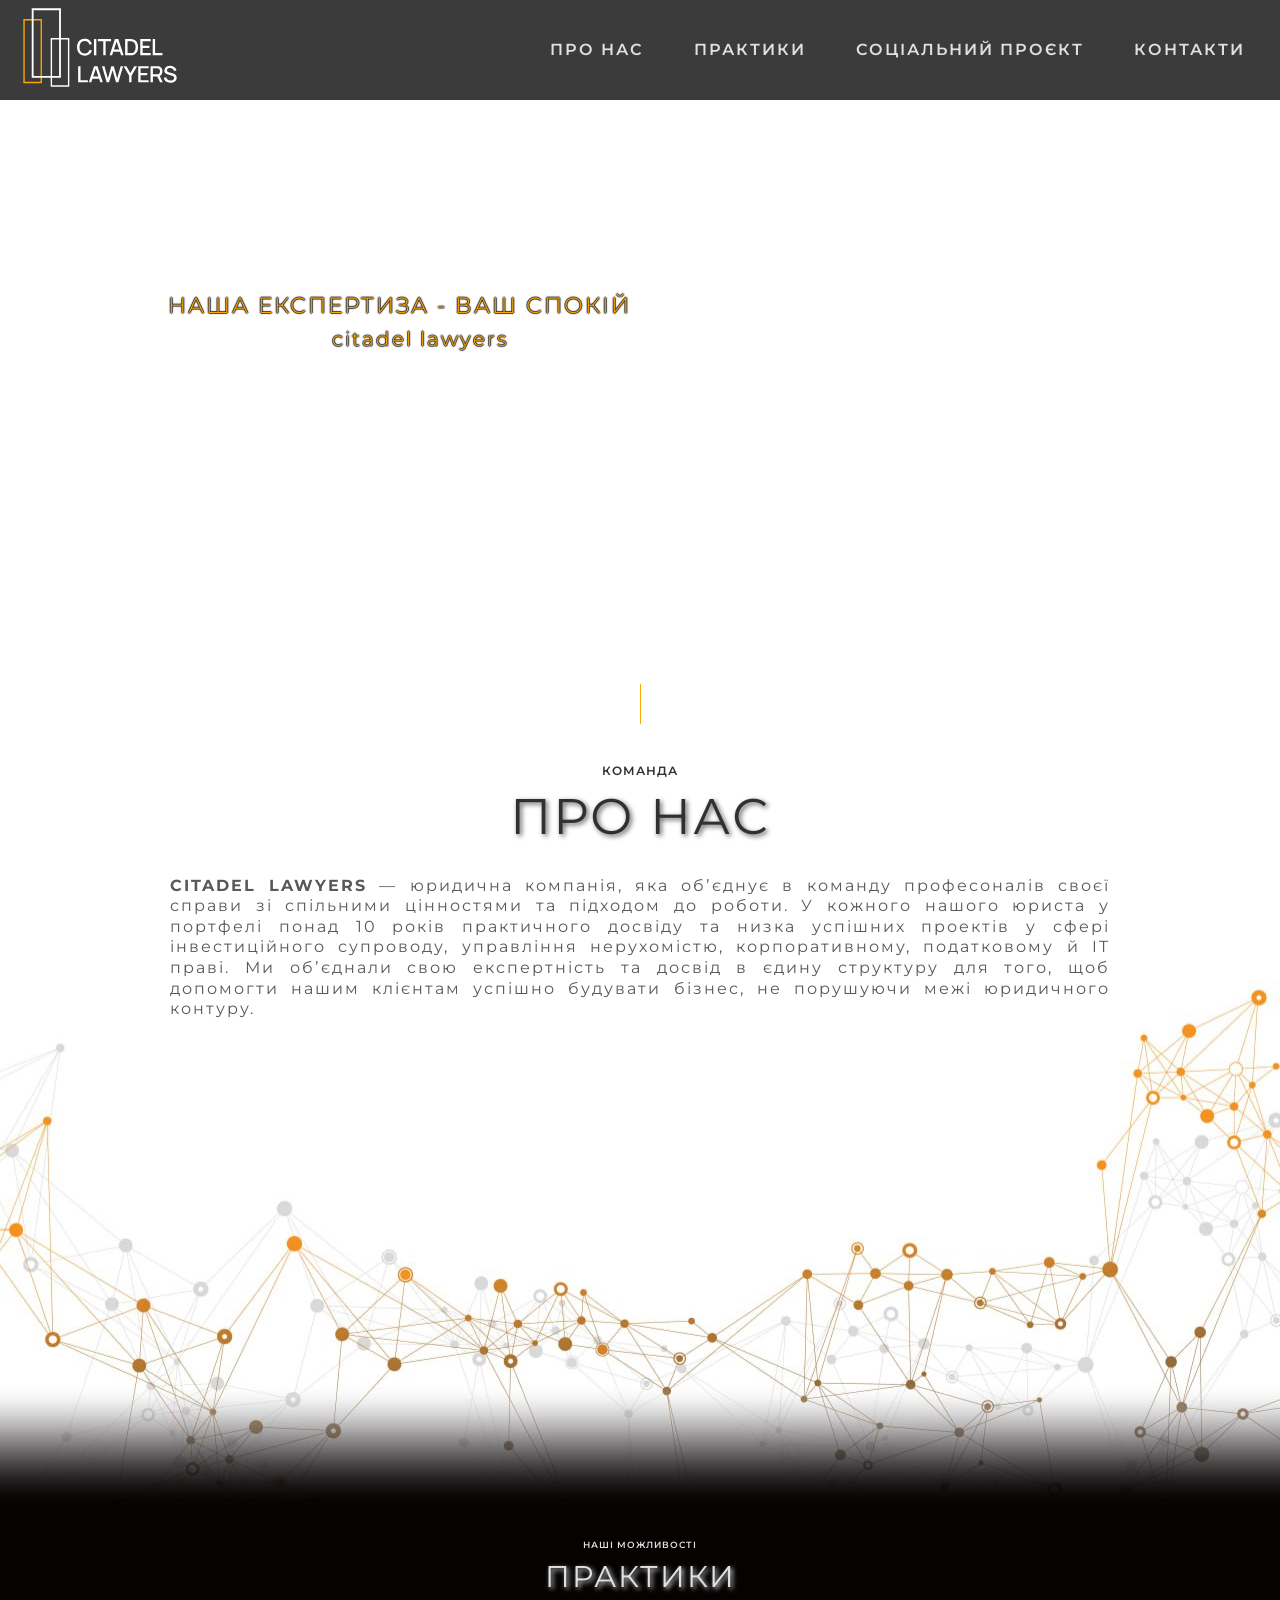
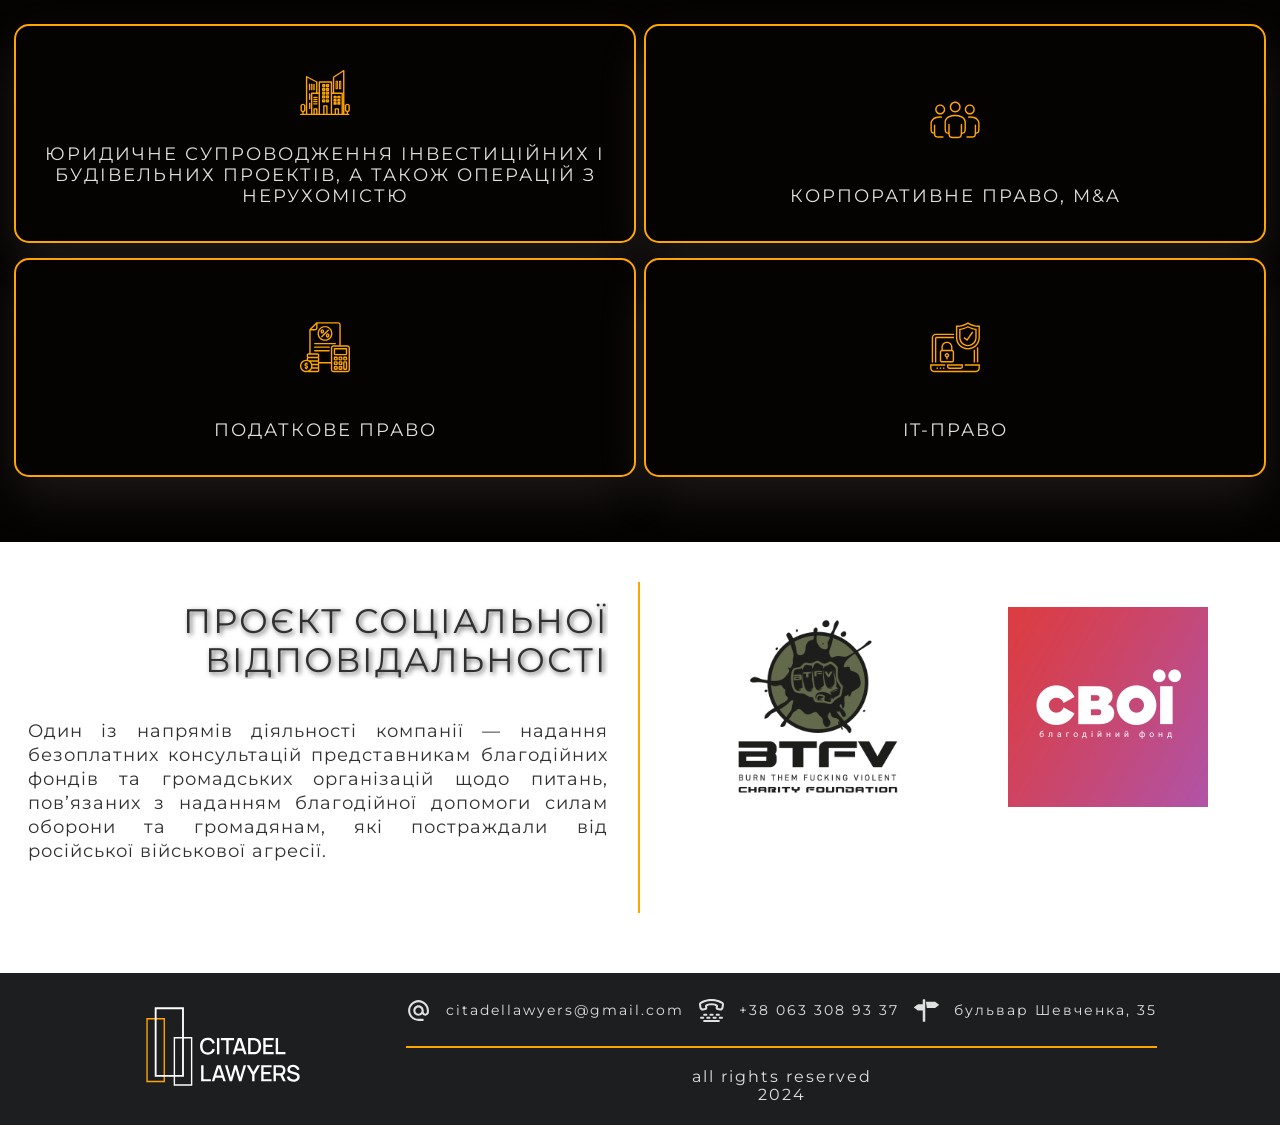
==== index.html @ 0b77a4cb "Update index.html" ====
<!DOCTYPE html>
<html lang="uk">
  <head>
    <meta charset="UTF-8" />
    <link rel="icon" href="./assets/favicon.ico" />
    <meta name="viewport" content="width=device-width, initial-scale=1.0" />
    <title>CITADEL LAWYERS | Наша експертиза - Ваш спокій</title>
    <link
      rel="stylesheet"
      href="https://cdn.jsdelivr.net/npm/modern-normalize@2.0.0/modern-normalize.min.css"
    />
    <link
      rel="stylesheet"
      href="https://maxcdn.bootstrapcdn.com/font-awesome/4.5.0/css/font-awesome.min.css"
    />
    <link rel="stylesheet" href="./styles.css" />
  </head>
  <body>
    <header>
      <div class="container">
        <nav class="header-container">
          <a href="./index.html"
            ><img
              class="logo"
              src="./assets/main_logo.svg"
              alt="цитадель адвокатів"
          /></a>
          <button
            class="burger-button js-open-menu"
            type="button"
            aria-label="button for open mobile menu"
            onClick="toggleMenu"
          >
            <svg class="burger" width="20">
              <use href="./assets/sprite.svg#burger-menu"></use>
            </svg>
          </button>
          <ul class="header-menu">
            <li class="header-menu-item">
              <a href="#about_us">про нас</a>
            </li>
            <li class="header-menu-item">
              <a href="#practicies">практики</a>
            </li>
            <li class="header-menu-item">
              <a href="#social-project">соціальний проєкт</a>
            </li>
            <li class="header-menu-item">
              <a href="#contacts">контакти</a>
            </li>
          </ul>
        </nav>
      </div>
    </header>
    <main>
      <section id="hero" class="hero-container">
        <video
          class="video-bg"
          loading="lazy"
          autoplay
          loop
          muted
          playsinline
          preload="auto"
          src="./assets/video_1080_compressed.mp4"
        ></video>

        <div class="hero-titile">
          <p class="hero-moto">Наша експертиза - Ваш спокій</p>
          <p class="hero-sign">citadel lawyers</p>
        </div>
      </section>

      <section class="about-us" id="about_us">
        <div class="content">
          <div class="vert-line"></div>
          <p class="subtitle">команда</p>
          <div class="about-us-title">ПРО НАС</div>
          <div class="about-us-information">
            <strong>CITADEL LAWYERS</strong> — юридична компанія, яка обʼєднує в
            команду професоналів своєї справи зі спільними цінностями та
            підходом до роботи. У кожного нашого юриста у портфелі понад 10
            років практичного досвіду та низка успішних проектів у сфері
            інвестиційного супроводу, управління нерухомістю, корпоративному,
            податковому й IT праві. Ми обʼєднали свою експертність та досвід в
            єдину структуру для того, щоб допомогти нашим клієнтам успішно
            будувати бізнес, не порушуючи межі юридичного контуру.
          </div>
        </div>
      </section>

      <section id="practicies" class="practicies">
        <div class="header">
          <p class="subtitle-practicies">наші можливості</p>
          <div class="about-us-title-practicies">ПРАКТИКИ</div>
        </div>
        <div class="wrapper">
          <div class="cards">
            <div class="card [ is-collapsed ]">
              <div class="card__inner [ js-expander ]">
                <svg class="icon">
                  <use href="./assets/sprite.svg#development"></use>
                </svg>
                <span class="development"
                  >Юридичне супроводження інвестиційних і будівельних проектів,
                  а також операцій з нерухомістю</span
                >
              </div>
              <div class="card__expander">
                <i class="fa fa-close [ js-collapser ]"></i>
                <div class="card__content">
                  <h2 class="card-title">
                    Юридичне супроводження інвестиційних і будівельних проектів,
                    а також операцій з нерухомістю
                  </h2>
                  <ul class="card-text">
                    <li>
                      &#11208; розроблення юридичного контуру і механізмів
                      інвестування у житлову та комерційну нерухомість (ФФБ,
                      цільові корпоративні облігації, договори купівлі-продажу
                      неподільних обʼєктів незавершеного будівництва/майбутніх
                      обʼєктів нерухомості);
                    </li>
                    <li>
                      &#11208; консультування з питань діяльності інститутів
                      спільного інвестування (ПІФ, КІФ), як інструментів
                      інвестиційної діяльності;
                    </li>
                    <li>
                      &#11208; комплексний юридичний супровід процесу
                      будівництва обʼєктів нерухомості різних категорій
                      складності;
                    </li>
                    <li>
                      &#11208; консультування забудовників та девелоперів з
                      питань застосування положень нового Закону України «Про
                      гарантування речових прав на об’єкти нерухомого майна, які
                      будуть споруджені в майбутньому» під час реалізації
                      будівельно-інвестиційних проєктів;
                    </li>
                    <li>
                      &#11208; розроблення договорів у сфері інвестування та
                      будівництва;
                    </li>
                    <li>
                      &#11208; проведення комплексного Due Diligence перед
                      реалізацією інвестиційних проєктів, купівлі бізнесів чи
                      обʼєктів нерухомості;
                    </li>
                    <li>
                      ▸ консультування з питань оподаткування учасників
                      інвестиційних проєктів та будівельного процесу;
                    </li>
                  </ul>
                </div>
              </div>
            </div>

            <div class="card [ is-collapsed ]">
              <div class="card__inner [ js-expander ]">
                <svg class="icon">
                  <use href="./assets/sprite.svg#corporative"></use>
                </svg>
                <span class="corporative">Корпоративне право, M&A</span>
              </div>
              <div class="card__expander">
                <i class="fa fa-close [ js-collapser ]"></i>
                <div class="card__content">
                  <h2 class="card-title">Корпоративне право, M&A</h2>
                  <ul class="card-text">
                    <li>
                      &#11208; розроблення корпоративних договорів під
                      домовленості бізнес-партнерів, включаючи розроблення
                      індивідуальних положень щодо pre-emptive right, процедур
                      tag along, drag along, варіантів виходу з dead lock;
                    </li>
                    <li>
                      &#11208; підготовка угод М&А різних рівнів складності, у
                      тому числі за участю іноземного елементу;
                    </li>
                    <li>
                      &#11208; проведення комплексного Due Diligence перед
                      реалізацією угод М&А;
                    </li>
                    <li>
                      &#11208; консультування з питань проведення операцій з
                      корпоративними правами, статутним капіталом
                      (збільшення\зменшення статутного капіталу; внесення
                      додаткових вкладів різними видами майна\майновими
                      правами\правами вимоги; конвертація боргу в капітал; викуп
                      частки у власному статутному капіталі);
                    </li>
                    <li>
                      &#11208; супроводження процесів реорганізації та виділу;
                    </li>
                    <li>
                      &#11208; консультування з питань створення та діяльності
                      інститутів спільного інвестування (ПІФ, КІФ).
                    </li>
                  </ul>
                </div>
              </div>
            </div>

            <div class="card [ is-collapsed ]">
              <div class="card__inner [ js-expander ]">
                <svg class="icon">
                  <use href="./assets/sprite.svg#tax"></use>
                </svg>
                <span class="development">Податкове право</span>
              </div>
              <div class="card__expander">
                <i class="fa fa-close [ js-collapser ]"></i>
                <div class="card__content">
                  <h2 class="card-title">Податкове право</h2>
                  <ul class="card-text">
                    <li>
                      &#11208; консультування з різних аспектів оподаткування
                      (ПДВ, податок на прибуток, WHT, єдиний податок),
                      бухгалтерського й податкового обліку, включаючи міжнародні
                      та внутрішні правила оподаткування;
                    </li>
                    <li>
                      &#11208; підготовка письмових пояснень щодо реєстрації
                      зупинених податкових накладних, підготовка скарг на
                      рішення про відмову в реєстрації податкових накладних, про
                      неврахування таблиці даних платника податку, про
                      відповідність платника податку критеріям ризиковості;
                    </li>
                    <li>
                      &#11208; розроблення корпоративних та міжнародних моделей
                      оподаткування під запити клієнта та його бізнес процеси;
                    </li>
                    <li>
                      &#11208; представництво та захист інтересів клієнта під
                      час проведення податкових перевірок, підготовка заперечень
                      на акти перевірок, та скарг на ППР;
                    </li>
                    <li>
                      &#11208; представництво інтересів клієнта у податкових
                      спорах;
                    </li>
                    <li>&#11208; консультування у питаннях КІК, CRS;</li>
                    <li>
                      &#11208; консультування з питань оподаткування під час
                      реалізації угод М&А, включаючи особливості застосування
                      конвенції про уникнення подвійного оподаткування,
                      конвенції MLI.
                    </li>
                  </ul>
                </div>
              </div>
            </div>

            <div class="card [ is-collapsed ]">
              <div class="card__inner [ js-expander ]">
                <svg class="icon">
                  <use href="./assets/sprite.svg#it"></use>
                </svg>
                <span class="development">IT-право</span>
              </div>
              <div class="card__expander">
                <i class="fa fa-close [ js-collapser ]"></i>
                <div class="card__content">
                  <h2 class="card-title">IT-право</h2>
                  <ul class="card-text">
                    <li>
                      &#11208; повний юридичний супровід діяльності ІТ-компаній
                      (продуктових, аутсорсингових, стартапів);
                    </li>
                    <li>
                      &#11208; консультування ІТ-компаній щодо особливостей
                      застосування режиму Дія.City;
                    </li>
                    <li>
                      &#11208; підготовка договорів для ІТ-компаній
                      (гіг-контракти, трудові договори, договори на розробку
                      програмного забезпечення);
                    </li>
                    <li>
                      &#11208; консультування у питаннях інтелектуальної
                      власності;
                    </li>
                    <li>
                      &#11208; супроводження та юридичне оформлення рішень з
                      венчурного інвестування для стартапів (Convertible loan,
                      Liquidation Preferences, Option&ESOP,
                      Warranties&Indemnities, Liquidated Damages);
                    </li>
                    <li>
                      &#11208; повний юридичний супровід діяльності ІТ-компаній.
                    </li>
                  </ul>
                </div>
              </div>
            </div>
          </div>
        </div>
      </section>

      <section id="social-project" class="social-content">
        <div class="social-project-text">
          <div class="social-title">проєкт соціальної відповідальності</div>
          <div class="social-descr">
            Один із напрямів діяльності компанії — надання безоплатних
            консультацій представникам благодійних фондів та громадських
            організацій щодо питань, повʼязаних з наданням благодійної допомоги
            силам оборони та громадянам, які постраждали від російської
            військової агресії.
          </div>
        </div>
        <ul class="social-project-list">
          <li class="social-project-img">
            <a href="https://btfv.org.ua/"
              ><img src="./assets/btfv_logo.png"
            /></a>
          </li>
          <li class="social-project-img">
            <a href="https://svoyi.org.ua/"
              ><img src="./assets/38a95674-663a-48ed-9fa0-99d51cdde83e.png"
            /></a>
          </li>
        </ul>
      </section>
    </main>

    <footer id="contacts" class="footer-container">
      <a href="./index.html"
        ><img
          class="logo"
          src="./assets/main_logo.svg"
          alt="цитадель адвокатів"
          width="250"
      /></a>
      <div class="contact-block">
        <ul class="contact-line">
          <li class="contact-item">
            <svg>
              <use href="./assets/sprite.svg#email-svgrepo-com"></use>
            </svg>
            <a href="mailto:citadellawyers@gmail.com"
              >citadellawyers@gmail.com</a
            >
          </li>
          <li class="contact-item">
            <svg>
              <use
                href="./assets/sprite.svg#telephone-typewriter-svgrepo-com"
              ></use>
            </svg>
            <a href="tel:+380633089337">+38 063 308 93 37 </a>
          </li>
          <li class="contact-item">
            <svg>
              <use href="./assets/sprite.svg#address"></use>
            </svg>
            <a href="https://maps.app.goo.gl/r8JqjMeiHkC2CvdK7"
              >бульвар Шевченка, 35</a
            >
          </li>
        </ul>
        <div class="copyright">
          <div>all rights reserved</div>
          <div>2024</div>
        </div>
      </div>
    </footer>

    <div class="backdrop is-hidden">
      <div class="mobile-menu js-menu-container" id="mobile-menu">
        <button
          class="button-close js-close-menu"
          aria-label="button for close mobile menu"
          type="button"
          onClick="toggleMenu"
        >
          <svg class="close-icon">
            <use href="./assets/sprite.svg#close-cross"></use>
          </svg>
        </button>
        <div>
          <ul class="mobile-menu-list">
            <li class="mobile-menu-item" onClick="closeMenu">
              <a href="#about_us">&#11045; про нас</a>
            </li>
            <li class="mobile-menu-item" onClick="closeMenu">
              <a href="#practicies">&#11045; практики</a>
            </li>
            <li class="mobile-menu-item" onClick="closeMenu">
              <a href="#social-project">&#11045; соціальний проєкт</a>
            </li>
            <li class="mobile-menu-item" onClick="closeMenu">
              <a href="#contacts">&#11045; контакти</a>
            </li>
          </ul>
        </div>
      </div>
    </div>

    <script src="//cdnjs.cloudflare.com/ajax/libs/jquery/2.1.3/jquery.min.js"></script>
    <script src="./gallery.js"></script>
    <script src="./mobile-menu.js"></script>
  </body>
</html>
---- styles.css ----
@import url("https://fonts.googleapis.com/css2?family=Montserrat:wght@100;200;300&display=swap");
@charset "UTF-8";

:root {
  --white-text: rgb(224, 224, 224);
  --black-text: #303030;
  --orange-accent: #ffa500;
  --light-grey: #595959;
  --dark-bg: rgb(5, 2, 2);
}
html {
  scroll-behavior: smooth;
  width: 100vw;
}
h1,
h2,
h3,
p {
  margin-top: 0;
  margin-bottom: 0;
}
ul,
ol,
li,
a {
  list-style: none;
  margin: 0;
  padding: 0;
  text-decoration: none;
  font-family: inherit;
  color: inherit;
  cursor: pointer;
}
img {
  display: block;
}
button {
  cursor: pointer;
  box-sizing: border-box;
  outline: none;
  margin: 0;
  padding: 0;
  border: none;
}
body {
  margin: 0;
  padding: 0;
  font-family: "Montserrat", sans-serif;
  font-weight: 400;
  color: var(--white-text);
  letter-spacing: 2px;
  position: relative;
}

*::before {
  box-sizing: border-box;
}

@media screen and (min-width: 375px) {
  .container {
    width: 375px;
  }
}

@media screen and (min-width: 768px) {
  .container {
    width: 768px;
    padding-left: 32px;
    padding-right: 32px;
  }
}

@media screen and (min-width: 1440px) {
  .container {
    width: 1440px;
    padding-left: 96px;
    padding-right: 96px;
  }
}
.is-hidden {
  visibility: hidden;
  pointer-events: none;
  opacity: 0;
}

/*HEADER SECTION */
.container {
  max-width: 100%;
  margin: 0;
  min-width: 280px;
  padding-left: 20px;
  padding-right: 20px;
}

.header-container {
  position: fixed;
  box-sizing: border-box;
  top: 0;
  left: 0;
  display: flex;
  align-items: center;
  justify-content: space-between;
  width: 100%;

  z-index: 100;
  height: fit-content;
  background-color: rgba(10, 10, 10, 0.8);
}

.logo {
  display: inline-block;
  width: 70px;
}

.header-menu {
  display: none;
}

.header-menu-item {
  font-size: 16px;
  text-transform: uppercase;
  color: var(--white-text);
  font-weight: 600;
  padding: 5px;
}
.header-menu-item:hover {
  color: var(--orange-accent);
  text-shadow: 2px 2px 5px white;
  font-weight: 600;
  transform: scale(1.1);
  transition: transform 250ms ease-in 0s;
}

/*BURGER MENU*/

.burger-button {
  position: absolute;
  top: 30%;
  right: 16px;
  background-color: transparent;
}
.burger {
  fill: var(--white-text);
}
.burger:hover,
.burger:focus {
  fill: var(--orange-accent);
}

.js-menu-container {
  position: relative;
}

.mobile-menu {
  display: flex;
  flex-direction: column;
  align-items: center;
  justify-content: space-between;
  background-color: rgba(5, 2, 2, 0.8);
  width: 70%;
  height: fit-content;
  position: fixed;
  top: -100%;
  left: 50%;
  padding: 20px 20px 20px 20px;
  border-radius: 15px;
  overflow: hidden;
  opacity: 0;
  transform: translateX(-50%);
  transition: transform 500ms cubic-bezier(0.4, 0, 0.2, 1),
    opacity 500ms cubic-bezier(0.4, 0, 0.2, 1);
}

.mobile-menu.is-open {
  top: 30%;
  opacity: 1;
}

.button-close {
  position: absolute;
  top: 20px;
  right: 10px;
  background-color: transparent;
}
.close-icon {
  fill: var(--orange-accent);
  width: 12px;
  height: 12px;
  margin: 10px;
}

.burger-button {
  background-color: transparent;
  border: none;
  transition: transform 250ms cubic-bezier(0.4, 0, 0.2, 1);
  align-self: center;
}

.mobile-menu-list {
  display: flex;
  flex-direction: column;
  flex-wrap: nowrap;
  justify-content: space-around;
  gap: 15px;
  padding-top: 30px;
}
.mobile-menu-item {
  font-size: 16px;
  text-transform: uppercase;
  color: var(--white-text);
  font-weight: 600;
  padding: 5px;
}
.mobile-menu-item:hover,
.mobile-menu-item:focus {
  color: var(--orange-accent);
  text-shadow: 2px 2px 5px white;
  font-weight: 600;
  transform: scale(1.1);
  transition: transform 250ms ease-in 0s;
}

.backdrop {
  position: fixed;
  width: 100vw;
  height: 100vh;
  top: 0;
  left: 0;
  background-color: rgba(5, 2, 2, 1);
  transition: opacity 250ms cubic-bezier(0.4, 0, 0.2, 1),
    visibility 250ms cubic-bezier(0.4, 0, 0.2, 1),
    transform 250ms cubic-bezier(0.4, 0, 0.2, 1);
}
.backdrop.is-hidden {
  opacity: 0;
  visibility: hidden;
  pointer-events: none;
}
.backdrop.is-hidden > .modal {
  transform: scale(0.6);
}

@media screen and (min-width: 375px) {
  .container {
    max-width: 100%;
    margin: 0;
    min-width: 280px;
    padding-left: 20px;
    padding-right: 20px;
  }

  .header-container {
    position: fixed;
    box-sizing: border-box;
    top: 0;
    left: 0;
    display: flex;
    align-items: center;
    justify-content: space-between;
    width: 100%;
    z-index: 100;
  }

  .logo {
    display: inline-block;
    width: 100px;
  }

  .header-menu-item {
    font-size: 16px;
    text-transform: uppercase;
    color: var(--white-text);
    font-weight: 600;
    padding: 5px;
  }
  .header-menu-item:hover,
  .header-menu-item:focus {
    color: var(--orange-accent);
    text-shadow: 2px 2px 5px white;
    font-weight: 600;
    transform: scale(1.1);
    transition: transform 250ms ease-in 0s;
  }
}

@media screen and (min-width: 768px) {
  .container {
    max-width: 100%;
    margin: 0;
    min-width: 280px;
    padding-left: 20px;
    padding-right: 20px;
  }

  .header-container {
    position: fixed;
    box-sizing: border-box;
    top: 0;
    left: 0;
    display: flex;
    align-items: center;
    justify-content: space-between;
    width: 100%;
    z-index: 100;
    background-color: rgba(10, 10, 10, 0.8);
  }

  .logo {
    display: inline-block;
  }
  nav {
    display: block;
  }

  .header-menu {
    display: flex;
    flex-direction: row;
    justify-content: flex-end;
    align-items: center;
    gap: 40px;
    padding: 0 30px;
    width: 60%;
  }

  .header-menu-item {
    font-size: 14px;
    text-transform: uppercase;
    color: var(--white-text);
    font-weight: 600;
    padding: 5px;
    text-align: center;
  }
  .header-menu-item:hover {
    color: var(--orange-accent);
    text-shadow: 2px 2px 5px white;
    font-weight: 600;
    transform: scale(1.1);
    transition: transform 250ms ease-in 0s;
  }
  .burger-button {
    display: none;
  }
}

@media screen and (min-width: 1025px) {
  .container {
    max-width: 100%;
    margin: 0;
    min-width: 280px;
    padding-left: 20px;
    padding-right: 20px;
  }

  .header-container {
    position: fixed;
    box-sizing: border-box;
    top: 0;
    left: 0;
    display: flex;
    align-items: center;
    justify-content: space-between;
    width: 100%;
    z-index: 100;
    background-color: rgba(10, 10, 10, 0.8);
  }

  .logo {
    display: inline-block;
  }

  .header-menu {
    display: flex;
    flex-direction: row;
    justify-content: flex-end;
    align-items: center;
    gap: 40px;
    padding: 0 30px;
    width: 60%;
  }

  .header-menu-item {
    font-size: 16px;
    text-transform: uppercase;
    color: var(--white-text);
    font-weight: 600;
    padding: 5px;
    text-align: left;
  }
  .header-menu-item:hover {
    color: var(--orange-accent);
    text-shadow: 2px 2px 5px white;
    font-weight: 600;
    transform: scale(1.1);
    transition: transform 250ms ease-in 0s;
  }

  .burger-button {
    display: none;
  }
}

/*HERO SECTION */
.hero-container {
  width: 100vw;
  position: relative;
  height: auto;
}

.hero-titile {
  position: absolute;
  top: 50%;
  left: 30%;
  transform: translate(-50%, -50%);
  display: flex;
  flex-direction: column;
  flex-wrap: nowrap;
  align-items: center;

  color: var(--orange-accent);
  text-transform: uppercase;
  text-shadow: 1px 0 1px var(--black-text), 0 1px 1px var(--black-text),
    -1px 0 1px var(--black-text), 0 -1px 1px var(--black-text);
}

.video-bg {
  width: 100%;
  height: auto;
  --webkit-transform: scaleX(1.5);
  --moz-transform: scaleX(1.72);
}

.video-bg::-webkit-media-controls-panel,
.video-bg::-webkit-media-controls-play-button,
.video-bg::-webkit-media-controls-start-playback-button {
  display: none !important;
  -webkit-appearance: none;
  opacity: 0;
  visibility: hidden;
}

@keyframes ani {
  from {
    opacity: 0;
    visibility: visible;
  }
  to {
    opacity: 1;
    visibility: visible;
  }
}
.hero-moto {
  color: var(--orange-accent);
  font-size: 8px;
  padding-left: 30px;
  font-weight: 300;
  visibility: hidden;
  animation: ani 12s forwards;
}
.hero-sign {
  color: var(--orange-accent);
  font-size: 7px;
  text-transform: none;
  margin-top: 10px;
  padding-left: 60px;
  font-weight: 300;
  visibility: hidden;
  animation: ani 12s forwards;
}

@media screen and (min-width: 375px) {
  .hero-moto {
    font-size: 8px;
  }
  .hero-sign {
    font-size: 7px;
    padding-left: 15%;
  }
}

@media screen and (min-width: 768px) {
  .hero-moto {
    font-size: 14px;
  }
  .hero-sign {
    font-size: 12px;
    padding-left: 15%;
  }
}

@media screen and (min-width: 1025px) {
  .hero-moto {
    font-size: 22px;
  }
  .hero-sign {
    font-size: 20px;
    padding-left: 15%;
  }
}

/*ABOUT US SECTION */
.about-us {
  width: 100vw;
  background-image: url(./assets/about_us_bg.jpeg);
  background-size: cover;
  background-repeat: no-repeat;
  background-position: bottom;
  display: flex;
  flex-direction: column;
  padding-top: 20px;
  box-sizing: border-box;
  position: relative;
  min-height: fit-content;
}

.vert-line {
  background-color: var(--orange-accent);
  width: 1px;
  height: 25px;
  margin-bottom: 10px;
}
.subtitle {
  color: var(--black-text);
  font-size: 9px;
  text-transform: uppercase;
  letter-spacing: 1px;
  font-weight: 600;
}
.content {
  display: flex;
  flex-direction: column;
  align-items: center;
  height: 100%;
}
.about-us-title {
  color: var(--black-text);
  margin-top: 10px;
  font-size: 30px;
  text-shadow: 2px 2px 5px var(--light-grey);
}
.about-us-information {
  padding: 15px 30px 150px;
  color: var(--light-grey);
  font-size: 12px;
  font-weight: 500;
  text-transform: none;
  text-align: justify;
  line-height: calc(16 / 12);
  overflow: hidden;
  min-height: fit-content;
}

@media screen and (min-width: 375px) {
  .vert-line {
    background-color: var(--orange-accent);
    width: 1px;
    height: 40px;
    margin-bottom: 30px;
  }
  .subtitle {
    font-size: 10px;
  }

  .about-us-title {
    font-size: 35px;
  }
  .about-us-information {
    padding: 20px 70px 200px;
    font-weight: 400;
    font-size: 14px;
    line-height: calc(18 / 14);
  }
}

@media screen and (min-width: 768px) {
  .about-us {
    padding-top: 30px;
  }

  .vert-line {
    height: 40px;
  }
  .subtitle {
    font-size: 12px;
  }

  .about-us-title {
    font-size: 50px;
  }
  .about-us-information {
    padding: 20px 100px 300px;
    font-size: 16px;
  }
}

@media screen and (min-width: 1025px) {
  .about-us {
    padding-top: 40px;
  }

  .vert-line {
    margin-bottom: 40px;
  }

  .about-us-title {
    font-size: 50px;
  }
  .about-us-information {
    padding: 30px 170px 500px;
  }
}

/*PRACTICE SECTION */
.practicies {
  width: 100vw;
  box-sizing: border-box;
  padding: 0 10px;
  background-color: var(--dark-bg);
  padding-bottom: 50px;
  position: relative;
}
.subtitle-practicies {
  color: var(--white-text);
  font-size: 9px;
  text-transform: uppercase;
  letter-spacing: 1px;
  font-weight: 600;
}
.card-title {
  font-size: 12px;
  color: var(--black-text);
  margin: 5px 0 10px 0;
  font-weight: 600;
  padding: 5px 10px;
}
.card-text {
  font-size: 10px;
  font-weight: 400;
  color: var(--black-text);
  row-gap: 12px;
  display: flex;
  flex-direction: column;
  flex-wrap: nowrap;
  text-transform: none;
  text-align: justify;
}
.about-us-title-practicies {
  color: var(--white-text);
  margin-top: 10px;
  font-size: 30px;
  text-shadow: 2px 2px 5px var(--white-text);
}

.wrapper {
  max-width: 100%;
}
.header {
  padding: 20px 0;
  text-align: center;
  margin-bottom: 10px;
}

.cards {
  display: flex;
  justify-content: space-around;
  flex-direction: row;
  flex-wrap: wrap;
}

.card {
  background: var(--dark-bg);
  border-radius: 15px;
  border: 2px solid var(--orange-accent);
  width: calc((100% - 15px) / 2);
  transition: all 0.2s ease-in-out;
  box-sizing: border-box;
  box-shadow: 0 20px 50px rgba(244, 238, 238, 0.1);
  margin-bottom: 15px;
}
.icon {
  margin-bottom: 5px;
  fill: orange;
  width: 50px;
}

.card:hover .icon {
  fill: var(--white-text);
}

.card__inner {
  height: 200px;
  margin-bottom: 15px;
  padding: 10px;
  position: relative;
  cursor: pointer;
  color: var(--white-text);
  text-transform: uppercase;
  font-size: 14px;
  text-align: center;
  transition: all 0.4s ease-in-out;
  display: flex;
  flex-direction: column;
  justify-content: center;
  align-items: center;
  border-radius: 15px;
}

.card__inner:after {
  transition: all 0.4s ease-in-out;
}
.card__inner .fa {
  width: 100%;
  margin-top: 0.25em;
}
.card__expander {
  transition: all 0.2s ease-in-out;
  background-color: rgb(247, 247, 247);
  position: relative;
  display: flex;
  justify-content: center;
  align-items: center;
  text-transform: uppercase;
  color: var(--black-text);
  font-size: 1.5em;
}
.card__expander .fa {
  font-size: 0.75em;
  position: absolute;
  top: 10px;
  right: 10px;
  cursor: pointer;
}
.card__expander .fa:hover {
  opacity: 0.9;
  color: var(--orange-accent);
}
.card.is-collapsed .card__inner:after {
  content: "";
  opacity: 0;
}

.card.is-expanded .card__inner {
  background-color: var(--dark-bg);
}
.card.is-expanded .card__inner:after {
  content: "";
  opacity: 1;
  display: block;
  height: 0;
  width: 0;
  position: absolute;
  bottom: -30px;
  left: calc(50% - 15px);
  border-left: 15px solid transparent;
  border-right: 15px solid transparent;
  border-bottom: 15px solid var(--orange-accent);
  margin-bottom: 5px;
  border-radius: 15px;
}
.card.is-expanded .card__inner .fa:before {
  content: "";
}
.card.is-expanded .card__expander {
  max-height: 1000px;
  min-height: 200px;
  overflow: hidden;
  margin-top: 30px;
  opacity: 1;
  border-radius: 15px;
}
.card.is-expanded:hover .card__inner {
  transform: scale(1);
}
.card.is-inactive .card__inner {
  pointer-events: none;
  opacity: 0.5;
  background-color: transparent;
}

.card.is-collapsed .card__expander {
  max-height: 0;
  min-height: 0;
  overflow: hidden;
  margin-top: 0;
  opacity: 0;
}

.card__content {
  display: flex;
  flex-direction: column;
  flex-wrap: wrap;
  overflow: hidden;
  padding: 20px;
  width: 80%;
}

@media screen and (max-width: 767px) {
  .card {
    width: 100%;
  }
  .icon {
    width: 70px;
  }
  .card__inner {
    padding: 15px;
    font-size: 16px;
  }

  .card__expander {
    width: 100%;
  }
  .card:nth-of-type(2n + 2) .card__expander {
    width: calc(100%);
  }
}
@media screen and (min-width: 768px) and (max-width: 991px) {
  .card {
    width: calc((100% / 2) - 30px);
  }
  .icon {
    width: 100px;
  }
  .card__inner {
    padding: 15px;
    font-size: 18px;
  }
  .card__expander {
    width: calc(200% + 32px);
  }

  .card:nth-of-type(2n + 2) .card__expander {
    width: calc(200% + 32px);
    left: calc(-100% - 32px);
  }

  .card:nth-of-type(2n + 1) .card__expander {
    clear: left;
  }

  .card:nth-of-type(2n + 1) {
    clear: left;
    width: calc((100% / 2) - 30px);
  }
}

@media screen and (min-width: 992px) {
  .card__inner {
    padding: 20px;
    font-size: 18px;
  }

  .card:nth-of-type(2n + 2) .card__expander {
    width: calc(200% + 15px);
    left: calc(-100% - 15px);
  }

  .card:nth-of-type(2n + 1) .card__expander {
    clear: left;
  }

  .card:nth-of-type(2n + 1) {
    clear: left;
  }

  .card__expander {
    width: calc(200% + 15px);
    border-radius: 15px;
  }
}

/*SOCIAL PROJECT SECTION */

.social-content {
  box-sizing: border-box;
  position: relative;
  width: 100vw;
  display: flex;
  flex-direction: row;
  flex-wrap: wrap;
  justify-content: center;
  align-items: center;
  padding: 30px 10px;
  max-height: 600px;
  overflow: hidden;
}

.social-project-text {
  box-sizing: border-box;
  display: flex;
  flex-direction: column;
  flex-wrap: nowrap;
  justify-content: center;
  width: 100%;
  text-transform: uppercase;
}

.social-project-list {
  display: flex;
  flex-direction: row;
  flex-wrap: nowrap;
  width: 100%;
  margin-top: 15px;
  justify-content: space-around;
  align-items: center;
  box-sizing: border-box;
}

.social-project-img img {
  width: 150px;
  height: auto;
}
.social-title {
  color: var(--black-text);
  font-size: 20px;
  text-shadow: 2px 2px 5px var(--light-grey);
  margin-bottom: 25px;
  line-height: calc(26 / 20);
  text-align: center;
  overflow: hidden;
}
.social-descr {
  color: var(--black-text);
  font-size: 12px;
  text-transform: none;
  letter-spacing: 1px;
  font-weight: 400;
  line-height: calc(18 / 12);
  text-align: justify;
}
@media screen and (min-width: 375px) {
  .social-project-text {
    text-align: center;
  }
  .social-title {
    font-size: 24px;
  }
  .social-descr {
    font-size: 14px;
    line-height: calc(22 / 14);
  }
}

@media screen and (min-width: 768px) {
  .social-content {
    padding: 40px 15px;
  }

  .social-project-text {
    text-align: justify;
  }

  .social-project-img img {
    width: 250px;
    height: auto;
  }

  .social-title {
    font-size: 30px;
    line-height: calc(32 / 30);
  }
  .social-descr {
    font-size: 18px;
    line-height: calc(24 / 18);
  }
}

@media screen and (min-width: 1025px) {
  .social-content {
    flex-direction: column;
    padding: 50px 15px;
    max-height: 400px;
  }

  .social-project-text {
    text-align: end;
    justify-content: center;
    width: 48%;
    padding-right: 20px;
    align-content: center;
  }

  .social-project-text::after {
    content: "";
    display: block;
    width: 2px;
    background-color: orange;
    height: 100%;
    position: absolute;
    top: 0;
    bottom: 0;
    right: 50%;
    margin: auto;
    margin: 40px 0px;
  }

  .social-project-list {
    flex-wrap: wrap;
    width: calc((100% - 42px) / 2);
    row-gap: 20px;
    width: 48%;
    padding-left: 20px;
  }

  .social-project-img {
    display: inline-block;
  }
  .social-project-img img {
    display: inline-block;
    width: 200px;
  }
  .social-title {
    color: var(--black-text);
    margin-top: 10px;
    font-size: 34px;
    text-shadow: 2px 2px 5px var(--light-grey);
    margin-bottom: 40px;
    line-height: calc(36 / 32);
    text-align: end;
    overflow: hidden;
    display: flex;
    flex-wrap: wrap;
  }
  .social-descr {
    color: var(--black-text);
    font-size: 18px;
    text-transform: none;
    letter-spacing: 1px;
    font-weight: 400;
    line-height: calc(24 / 18);
  }
}

@media screen and (min-width: 1440px) {
  .social-content {
    padding: 100px 15px;
  }

  .social-title {
    font-size: 50px;
  }
  .social-descr {
    font-size: 18px;
    line-height: calc(24 / 18);
  }
}

/*FOOTER SECTION */

.footer-container {
  margin-top: 60px;
  box-sizing: border-box;
  position: relative;
  width: 100vw;
  background-color: #1c1e1f;
  overflow: hidden;
  display: flex;
  align-items: center;
  padding: 10px 10px;
}
.logo {
  width: 100px;
  height: auto;
}
.contact-block {
  display: flex;
  flex-direction: column;
  justify-content: center;
  align-items: center;
}
.contact-line {
  display: flex;
  flex-direction: column;
  justify-content: space-between;
  overflow: hidden;
  padding-bottom: 20px;
  position: relative;
  width: fit-content;
}

.contact-item:hover {
  color: var(--orange-accent);
}
.contact-item {
  display: flex;
  justify-content: flex-start;
  align-items: center;
  padding: 5px 0;
  font-size: 12px;
}
.contact-item svg {
  width: 15px;
  height: 15px;
  margin-right: 5px;
  fill: var(--white-text);
}
.contact-item:hover svg,
.contact-item:focus svg {
  fill: var(--orange-accent);
}
.copyright {
  display: flex;
  flex-direction: column;
  position: relative;
  justify-content: center;
  align-items: center;
  padding-top: 20px;
  font-size: 12px;
}
.contact-line::after {
  content: "";
  height: 2px;
  width: 100%;
  background-color: #ffa500;
  position: absolute;
  bottom: 0;
}

@media screen and (min-width: 375px) {
  .footer-container {
    justify-content: space-around;
    padding: 15px 15px;
  }
  .logo {
    width: 130px;
  }

  .contact-line::after {
    width: 100%;
  }
}

@media screen and (min-width: 768px) {
  .footer-container {
    justify-content: space-evenly;
    padding: 20px 50px;
  }
  .logo {
    width: 200px;
  }

  .contact-line {
    padding-bottom: 20px;
  }

  .contact-item {
    font-size: 16px;
  }
  .contact-item svg {
    width: 20px;
    height: 20px;
    margin-right: 15px;
  }

  .copyright {
    font-size: 16px;
  }
}

@media screen and (min-width: 1025px) {
  .footer-container {
    padding: 20px 40px;
  }
  .logo {
    width: 200px;
  }

  .contact-line {
    flex-direction: row;
    gap: 15px;
  }

  .contact-item {
    font-size: 14px;
  }
  .contact-item svg {
    width: 25px;
    height: 25px;
    margin-right: 15px;
  }

  .copyright {
    font-size: 16px;
  }
}
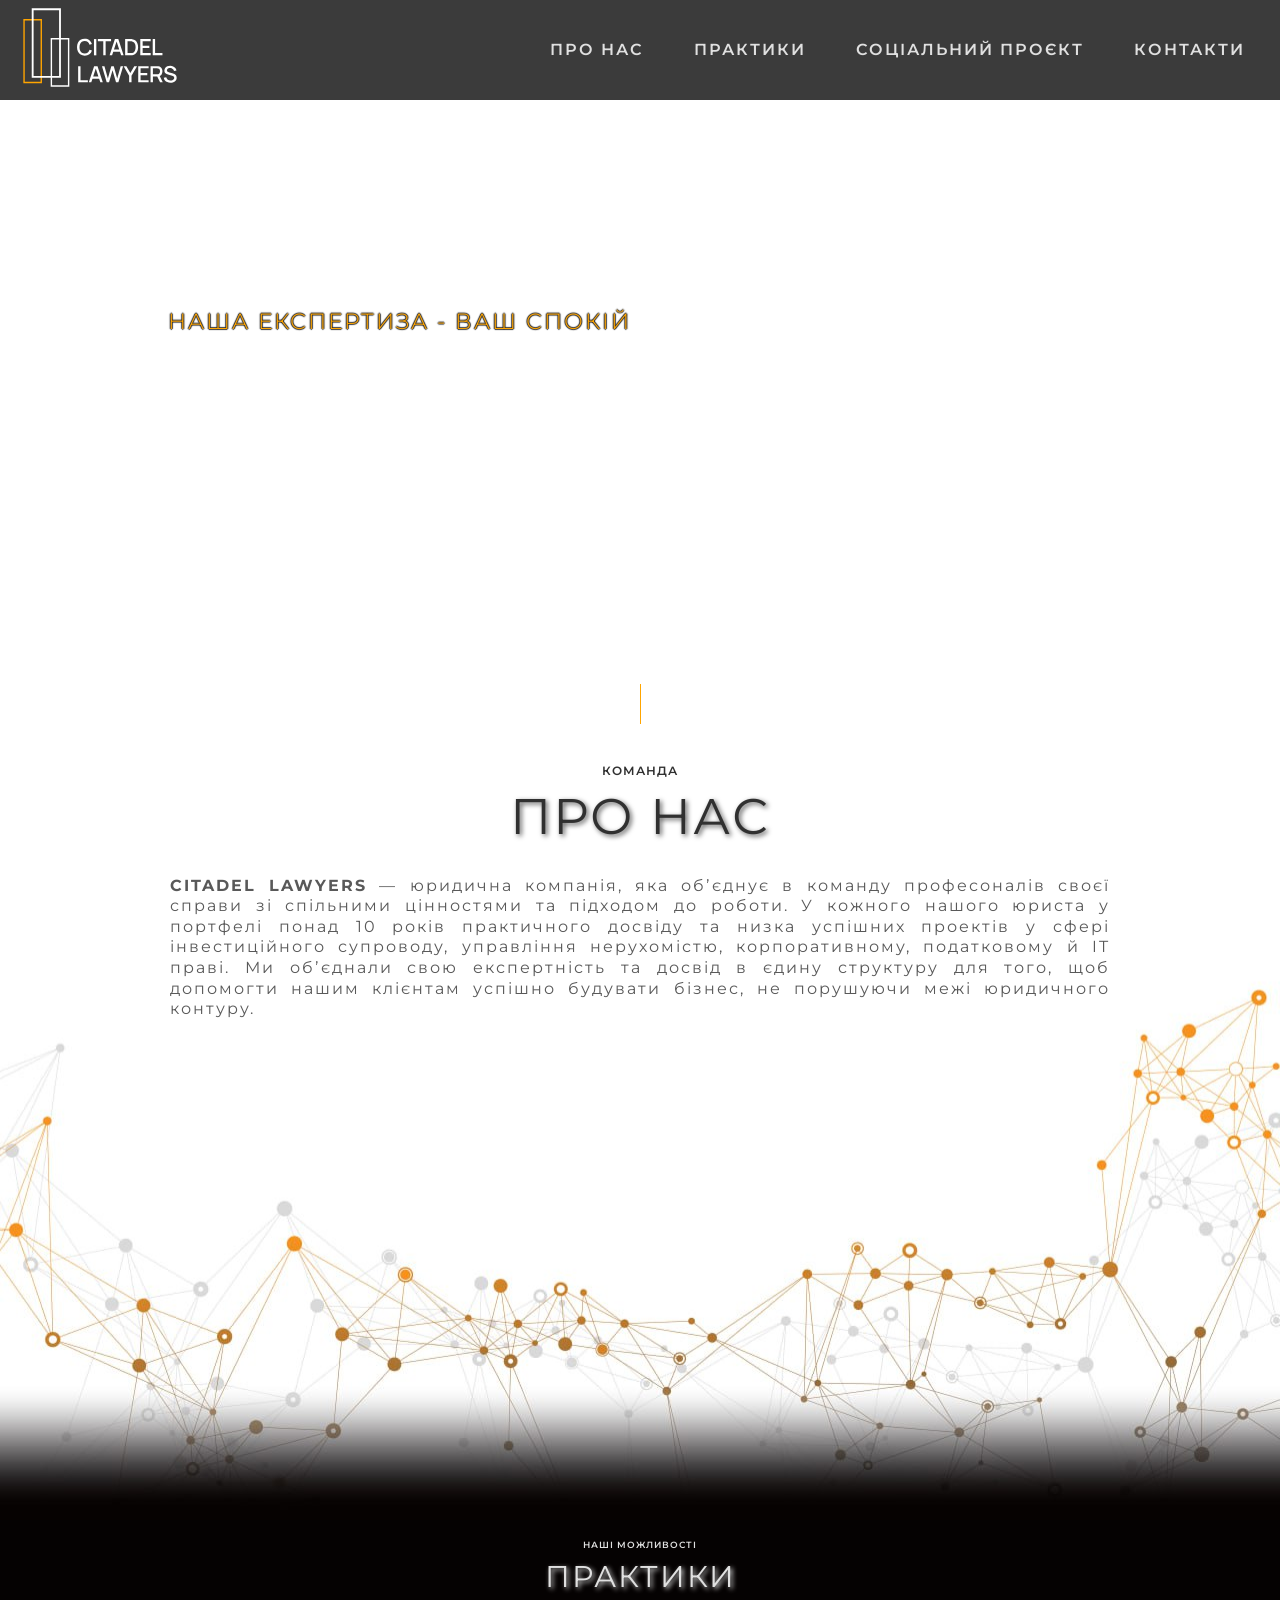
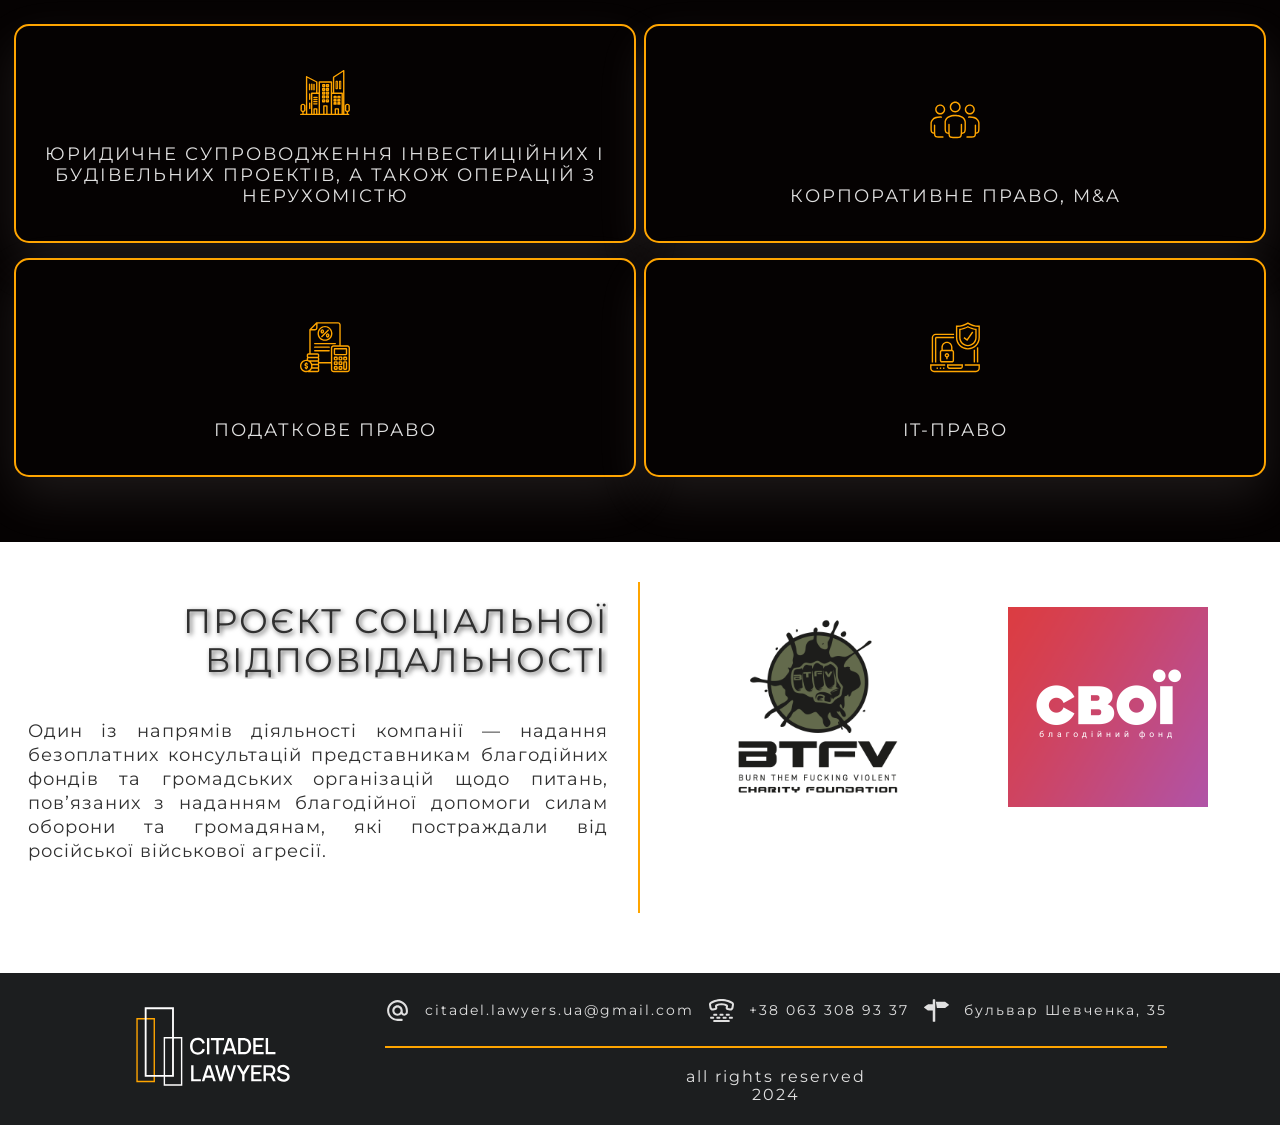
==== commit bcb9c090: "corrections" ====
--- a/index.html
+++ b/index.html
@@ -67,7 +67,6 @@
 
         <div class="hero-titile">
           <p class="hero-moto">Наша експертиза - Ваш спокій</p>
-          <p class="hero-sign">citadel lawyers</p>
         </div>
       </section>
 
@@ -109,46 +108,40 @@
               <div class="card__expander">
                 <i class="fa fa-close [ js-collapser ]"></i>
                 <div class="card__content">
-                  <h2 class="card-title">
-                    Юридичне супроводження інвестиційних і будівельних проектів,
-                    а також операцій з нерухомістю
-                  </h2>
                   <ul class="card-text">
-                    <li>
-                      &#11208; розроблення юридичного контуру і механізмів
-                      інвестування у житлову та комерційну нерухомість (ФФБ,
-                      цільові корпоративні облігації, договори купівлі-продажу
+                    <li class="li-text">
+                      розроблення юридичного контуру і механізмів інвестування у
+                      житлову та комерційну нерухомість (ФФБ, цільові
+                      корпоративні облігації, договори купівлі-продажу
                       неподільних обʼєктів незавершеного будівництва/майбутніх
                       обʼєктів нерухомості);
                     </li>
-                    <li>
-                      &#11208; консультування з питань діяльності інститутів
-                      спільного інвестування (ПІФ, КІФ), як інструментів
-                      інвестиційної діяльності;
-                    </li>
-                    <li>
-                      &#11208; комплексний юридичний супровід процесу
-                      будівництва обʼєктів нерухомості різних категорій
-                      складності;
-                    </li>
-                    <li>
-                      &#11208; консультування забудовників та девелоперів з
-                      питань застосування положень нового Закону України «Про
+                    <li class="li-text">
+                      консультування з питань діяльності інститутів спільного
+                      інвестування (ПІФ, КІФ), як інструментів інвестиційної
+                      діяльності;
+                    </li>
+                    <li class="li-text">
+                      комплексний юридичний супровід процесу будівництва
+                      обʼєктів нерухомості різних категорій складності;
+                    </li>
+                    <li class="li-text">
+                      консультування забудовників та девелоперів з питань
+                      застосування положень нового Закону України «Про
                       гарантування речових прав на об’єкти нерухомого майна, які
                       будуть споруджені в майбутньому» під час реалізації
                       будівельно-інвестиційних проєктів;
                     </li>
-                    <li>
-                      &#11208; розроблення договорів у сфері інвестування та
-                      будівництва;
-                    </li>
-                    <li>
-                      &#11208; проведення комплексного Due Diligence перед
-                      реалізацією інвестиційних проєктів, купівлі бізнесів чи
-                      обʼєктів нерухомості;
-                    </li>
-                    <li>
-                      ▸ консультування з питань оподаткування учасників
+                    <li class="li-text">
+                      розроблення договорів у сфері інвестування та будівництва;
+                    </li>
+                    <li class="li-text">
+                      проведення комплексного Due Diligence перед реалізацією
+                      інвестиційних проєктів, купівлі бізнесів чи обʼєктів
+                      нерухомості;
+                    </li>
+                    <li class="li-text">
+                      консультування з питань оподаткування учасників
                       інвестиційних проєктів та будівельного процесу;
                     </li>
                   </ul>
@@ -166,36 +159,35 @@
               <div class="card__expander">
                 <i class="fa fa-close [ js-collapser ]"></i>
                 <div class="card__content">
-                  <h2 class="card-title">Корпоративне право, M&A</h2>
                   <ul class="card-text">
-                    <li>
-                      &#11208; розроблення корпоративних договорів під
-                      домовленості бізнес-партнерів, включаючи розроблення
-                      індивідуальних положень щодо pre-emptive right, процедур
-                      tag along, drag along, варіантів виходу з dead lock;
-                    </li>
-                    <li>
-                      &#11208; підготовка угод М&А різних рівнів складності, у
-                      тому числі за участю іноземного елементу;
-                    </li>
-                    <li>
-                      &#11208; проведення комплексного Due Diligence перед
-                      реалізацією угод М&А;
-                    </li>
-                    <li>
-                      &#11208; консультування з питань проведення операцій з
+                    <li class="li-text">
+                      розроблення корпоративних договорів під домовленості
+                      бізнес-партнерів, включаючи розроблення індивідуальних
+                      положень щодо pre-emptive right, процедур tag along, drag
+                      along, варіантів виходу з dead lock;
+                    </li>
+                    <li class="li-text">
+                      підготовка угод М&А різних рівнів складності, у тому числі
+                      за участю іноземного елементу;
+                    </li>
+                    <li class="li-text">
+                      проведення комплексного Due Diligence перед реалізацією
+                      угод М&А;
+                    </li>
+                    <li class="li-text">
+                      консультування з питань проведення операцій з
                       корпоративними правами, статутним капіталом
                       (збільшення\зменшення статутного капіталу; внесення
                       додаткових вкладів різними видами майна\майновими
                       правами\правами вимоги; конвертація боргу в капітал; викуп
                       частки у власному статутному капіталі);
                     </li>
-                    <li>
-                      &#11208; супроводження процесів реорганізації та виділу;
-                    </li>
-                    <li>
-                      &#11208; консультування з питань створення та діяльності
-                      інститутів спільного інвестування (ПІФ, КІФ).
+                    <li class="li-text">
+                      супроводження процесів реорганізації та виділу;
+                    </li>
+                    <li class="li-text">
+                      консультування з питань створення та діяльності інститутів
+                      спільного інвестування (ПІФ, КІФ).
                     </li>
                   </ul>
                 </div>
@@ -212,40 +204,37 @@
               <div class="card__expander">
                 <i class="fa fa-close [ js-collapser ]"></i>
                 <div class="card__content">
-                  <h2 class="card-title">Податкове право</h2>
                   <ul class="card-text">
-                    <li>
-                      &#11208; консультування з різних аспектів оподаткування
-                      (ПДВ, податок на прибуток, WHT, єдиний податок),
-                      бухгалтерського й податкового обліку, включаючи міжнародні
-                      та внутрішні правила оподаткування;
-                    </li>
-                    <li>
-                      &#11208; підготовка письмових пояснень щодо реєстрації
-                      зупинених податкових накладних, підготовка скарг на
-                      рішення про відмову в реєстрації податкових накладних, про
+                    <li class="li-text">
+                      консультування з різних аспектів оподаткування (ПДВ,
+                      податок на прибуток, WHT, єдиний податок), бухгалтерського
+                      й податкового обліку, включаючи міжнародні та внутрішні
+                      правила оподаткування;
+                    </li>
+                    <li class="li-text">
+                      підготовка письмових пояснень щодо реєстрації зупинених
+                      податкових накладних, підготовка скарг на рішення про
+                      відмову в реєстрації податкових накладних, про
                       неврахування таблиці даних платника податку, про
                       відповідність платника податку критеріям ризиковості;
                     </li>
-                    <li>
-                      &#11208; розроблення корпоративних та міжнародних моделей
+                    <li class="li-text">
+                      розроблення корпоративних та міжнародних моделей
                       оподаткування під запити клієнта та його бізнес процеси;
                     </li>
-                    <li>
-                      &#11208; представництво та захист інтересів клієнта під
-                      час проведення податкових перевірок, підготовка заперечень
-                      на акти перевірок, та скарг на ППР;
-                    </li>
-                    <li>
-                      &#11208; представництво інтересів клієнта у податкових
-                      спорах;
-                    </li>
-                    <li>&#11208; консультування у питаннях КІК, CRS;</li>
-                    <li>
-                      &#11208; консультування з питань оподаткування під час
-                      реалізації угод М&А, включаючи особливості застосування
-                      конвенції про уникнення подвійного оподаткування,
-                      конвенції MLI.
+                    <li class="li-text">
+                      представництво та захист інтересів клієнта під час
+                      проведення податкових перевірок, підготовка заперечень на
+                      акти перевірок, та скарг на ППР;
+                    </li>
+                    <li class="li-text">
+                      представництво інтересів клієнта у податкових спорах;
+                    </li>
+                    <li class="li-text">консультування у питаннях КІК, CRS;</li>
+                    <li class="li-text">
+                      консультування з питань оподаткування під час реалізації
+                      угод М&А, включаючи особливості застосування конвенції про
+                      уникнення подвійного оподаткування, конвенції MLI.
                     </li>
                   </ul>
                 </div>
@@ -262,33 +251,31 @@
               <div class="card__expander">
                 <i class="fa fa-close [ js-collapser ]"></i>
                 <div class="card__content">
-                  <h2 class="card-title">IT-право</h2>
                   <ul class="card-text">
-                    <li>
-                      &#11208; повний юридичний супровід діяльності ІТ-компаній
+                    <li class="li-text">
+                      повний юридичний супровід діяльності ІТ-компаній
                       (продуктових, аутсорсингових, стартапів);
                     </li>
-                    <li>
-                      &#11208; консультування ІТ-компаній щодо особливостей
-                      застосування режиму Дія.City;
-                    </li>
-                    <li>
-                      &#11208; підготовка договорів для ІТ-компаній
-                      (гіг-контракти, трудові договори, договори на розробку
-                      програмного забезпечення);
-                    </li>
-                    <li>
-                      &#11208; консультування у питаннях інтелектуальної
-                      власності;
-                    </li>
-                    <li>
-                      &#11208; супроводження та юридичне оформлення рішень з
-                      венчурного інвестування для стартапів (Convertible loan,
-                      Liquidation Preferences, Option&ESOP,
-                      Warranties&Indemnities, Liquidated Damages);
-                    </li>
-                    <li>
-                      &#11208; повний юридичний супровід діяльності ІТ-компаній.
+                    <li class="li-text">
+                      консультування ІТ-компаній щодо особливостей застосування
+                      режиму Дія.City;
+                    </li>
+                    <li class="li-text">
+                      підготовка договорів для ІТ-компаній (гіг-контракти,
+                      трудові договори, договори на розробку програмного
+                      забезпечення);
+                    </li>
+                    <li class="li-text">
+                      консультування у питаннях інтелектуальної власності;
+                    </li>
+                    <li class="li-text">
+                      супроводження та юридичне оформлення рішень з венчурного
+                      інвестування для стартапів (Convertible loan, Liquidation
+                      Preferences, Option&ESOP, Warranties&Indemnities,
+                      Liquidated Damages);
+                    </li>
+                    <li class="li-text">
+                      повний юридичний супровід діяльності ІТ-компаній.
                     </li>
                   </ul>
                 </div>
@@ -339,7 +326,7 @@
               <use href="./assets/sprite.svg#email-svgrepo-com"></use>
             </svg>
             <a href="mailto:citadellawyers@gmail.com"
-              >citadellawyers@gmail.com</a
+              >citadel.lawyers.ua@gmail.com</a
             >
           </li>
           <li class="contact-item">
@@ -381,16 +368,16 @@
         <div>
           <ul class="mobile-menu-list">
             <li class="mobile-menu-item" onClick="closeMenu">
-              <a href="#about_us">&#11045; про нас</a>
+              <a href="#about_us">про нас</a>
             </li>
             <li class="mobile-menu-item" onClick="closeMenu">
-              <a href="#practicies">&#11045; практики</a>
+              <a href="#practicies">практики</a>
             </li>
             <li class="mobile-menu-item" onClick="closeMenu">
-              <a href="#social-project">&#11045; соціальний проєкт</a>
+              <a href="#social-project">соціальний проєкт</a>
             </li>
             <li class="mobile-menu-item" onClick="closeMenu">
-              <a href="#contacts">&#11045; контакти</a>
+              <a href="#contacts">контакти</a>
             </li>
           </ul>
         </div>
--- a/styles.css
+++ b/styles.css
@@ -1,5 +1,4 @@
 @import url("https://fonts.googleapis.com/css2?family=Montserrat:wght@100;200;300&display=swap");
-@charset "UTF-8";
 
 :root {
   --white-text: rgb(224, 224, 224);
@@ -130,7 +129,9 @@
   transform: scale(1.1);
   transition: transform 250ms ease-in 0s;
 }
-
+.mobile-menu-item::before {
+  content: "\25C6";
+}
 /*BURGER MENU*/
 
 .burger-button {
@@ -456,44 +457,21 @@
   visibility: hidden;
   animation: ani 12s forwards;
 }
-.hero-sign {
-  color: var(--orange-accent);
-  font-size: 7px;
-  text-transform: none;
-  margin-top: 10px;
-  padding-left: 60px;
-  font-weight: 300;
-  visibility: hidden;
-  animation: ani 12s forwards;
-}
 
 @media screen and (min-width: 375px) {
   .hero-moto {
     font-size: 8px;
   }
-  .hero-sign {
-    font-size: 7px;
-    padding-left: 15%;
-  }
-}
-
+}
 @media screen and (min-width: 768px) {
   .hero-moto {
     font-size: 14px;
   }
-  .hero-sign {
-    font-size: 12px;
-    padding-left: 15%;
-  }
 }
 
 @media screen and (min-width: 1025px) {
   .hero-moto {
     font-size: 22px;
-  }
-  .hero-sign {
-    font-size: 20px;
-    padding-left: 15%;
   }
 }
 
@@ -625,13 +603,7 @@
   letter-spacing: 1px;
   font-weight: 600;
 }
-.card-title {
-  font-size: 12px;
-  color: var(--black-text);
-  margin: 5px 0 10px 0;
-  font-weight: 600;
-  padding: 5px 10px;
-}
+
 .card-text {
   font-size: 10px;
   font-weight: 400;
@@ -642,6 +614,12 @@
   flex-wrap: nowrap;
   text-transform: none;
   text-align: justify;
+}
+.li-text {
+  font-size: 10px;
+}
+.li-text::before {
+  content: "\2BC8";
 }
 .about-us-title-practicies {
   color: var(--white-text);
@@ -797,6 +775,9 @@
   .card {
     width: 100%;
   }
+  .li-text {
+    font-size: 12px;
+  }
   .icon {
     width: 70px;
   }
@@ -815,6 +796,9 @@
 @media screen and (min-width: 768px) and (max-width: 991px) {
   .card {
     width: calc((100% / 2) - 30px);
+  }
+  .li-text {
+    font-size: 15px;
   }
   .icon {
     width: 100px;
@@ -847,7 +831,9 @@
     padding: 20px;
     font-size: 18px;
   }
-
+  .li-text {
+    font-size: 15px;
+  }
   .card:nth-of-type(2n + 2) .card__expander {
     width: calc(200% + 15px);
     left: calc(-100% - 15px);
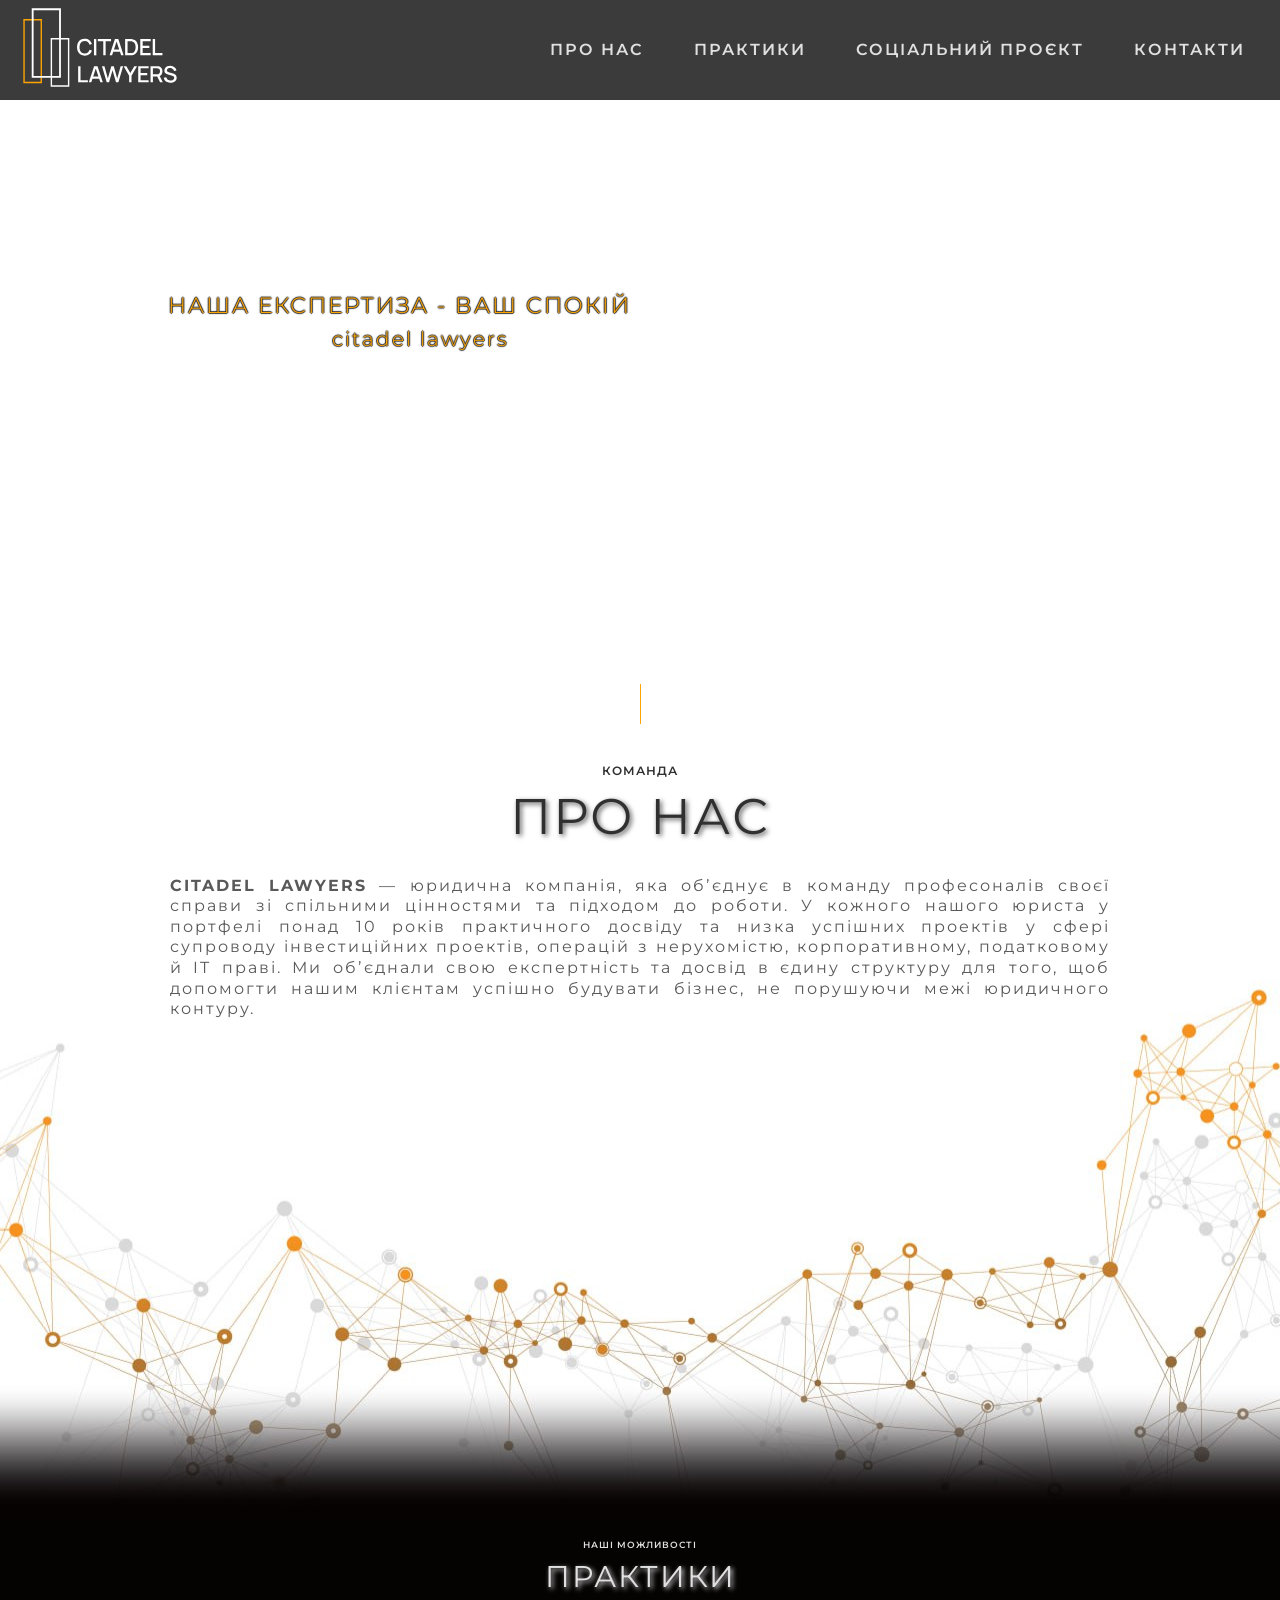
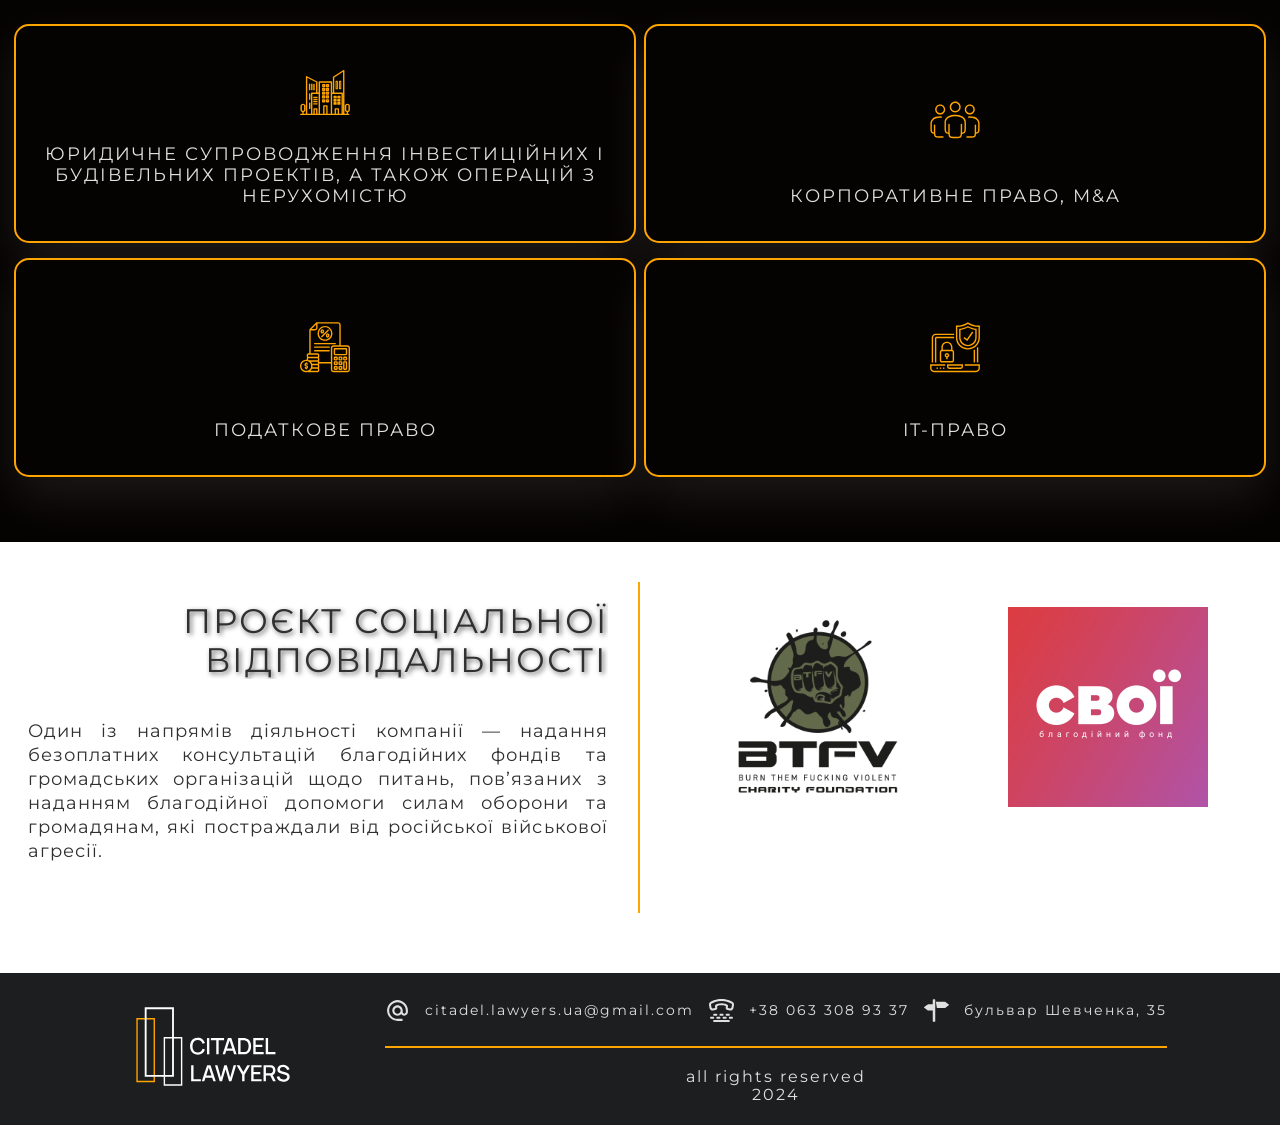
==== commit 14ed96a0: "upd" ====
--- a/index.html
+++ b/index.html
@@ -67,6 +67,7 @@
 
         <div class="hero-titile">
           <p class="hero-moto">Наша експертиза - Ваш спокій</p>
+          <p class="hero-sign">citadel lawyers</p>
         </div>
       </section>
 
@@ -80,10 +81,11 @@
             команду професоналів своєї справи зі спільними цінностями та
             підходом до роботи. У кожного нашого юриста у портфелі понад 10
             років практичного досвіду та низка успішних проектів у сфері
-            інвестиційного супроводу, управління нерухомістю, корпоративному,
-            податковому й IT праві. Ми обʼєднали свою експертність та досвід в
-            єдину структуру для того, щоб допомогти нашим клієнтам успішно
-            будувати бізнес, не порушуючи межі юридичного контуру.
+            супроводу інвестиційних проектів, операцій з нерухомістю,
+            корпоративному, податковому й IT праві. Ми обʼєднали свою
+            експертність та досвід в єдину структуру для того, щоб допомогти
+            нашим клієнтам успішно будувати бізнес, не порушуючи межі юридичного
+            контуру.
           </div>
         </div>
       </section>
@@ -290,10 +292,9 @@
           <div class="social-title">проєкт соціальної відповідальності</div>
           <div class="social-descr">
             Один із напрямів діяльності компанії — надання безоплатних
-            консультацій представникам благодійних фондів та громадських
-            організацій щодо питань, повʼязаних з наданням благодійної допомоги
-            силам оборони та громадянам, які постраждали від російської
-            військової агресії.
+            консультацій благодійних фондів та громадських організацій щодо
+            питань, повʼязаних з наданням благодійної допомоги силам оборони та
+            громадянам, які постраждали від російської військової агресії.
           </div>
         </div>
         <ul class="social-project-list">
--- a/styles.css
+++ b/styles.css
@@ -457,21 +457,44 @@
   visibility: hidden;
   animation: ani 12s forwards;
 }
+.hero-sign {
+  color: var(--orange-accent);
+  font-size: 7px;
+  text-transform: none;
+  margin-top: 10px;
+  padding-left: 60px;
+  font-weight: 300;
+  visibility: hidden;
+  animation: ani 12s forwards;
+}
 
 @media screen and (min-width: 375px) {
   .hero-moto {
     font-size: 8px;
   }
-}
+  .hero-sign {
+    font-size: 7px;
+    padding-left: 15%;
+  }
+}
+
 @media screen and (min-width: 768px) {
   .hero-moto {
     font-size: 14px;
   }
+  .hero-sign {
+    font-size: 12px;
+    padding-left: 15%;
+  }
 }
 
 @media screen and (min-width: 1025px) {
   .hero-moto {
     font-size: 22px;
+  }
+  .hero-sign {
+    font-size: 20px;
+    padding-left: 15%;
   }
 }
 
@@ -603,7 +626,13 @@
   letter-spacing: 1px;
   font-weight: 600;
 }
-
+.card-title {
+  font-size: 12px;
+  color: var(--black-text);
+  margin: 5px 0 10px 0;
+  font-weight: 600;
+  padding: 5px 10px;
+}
 .card-text {
   font-size: 10px;
   font-weight: 400;
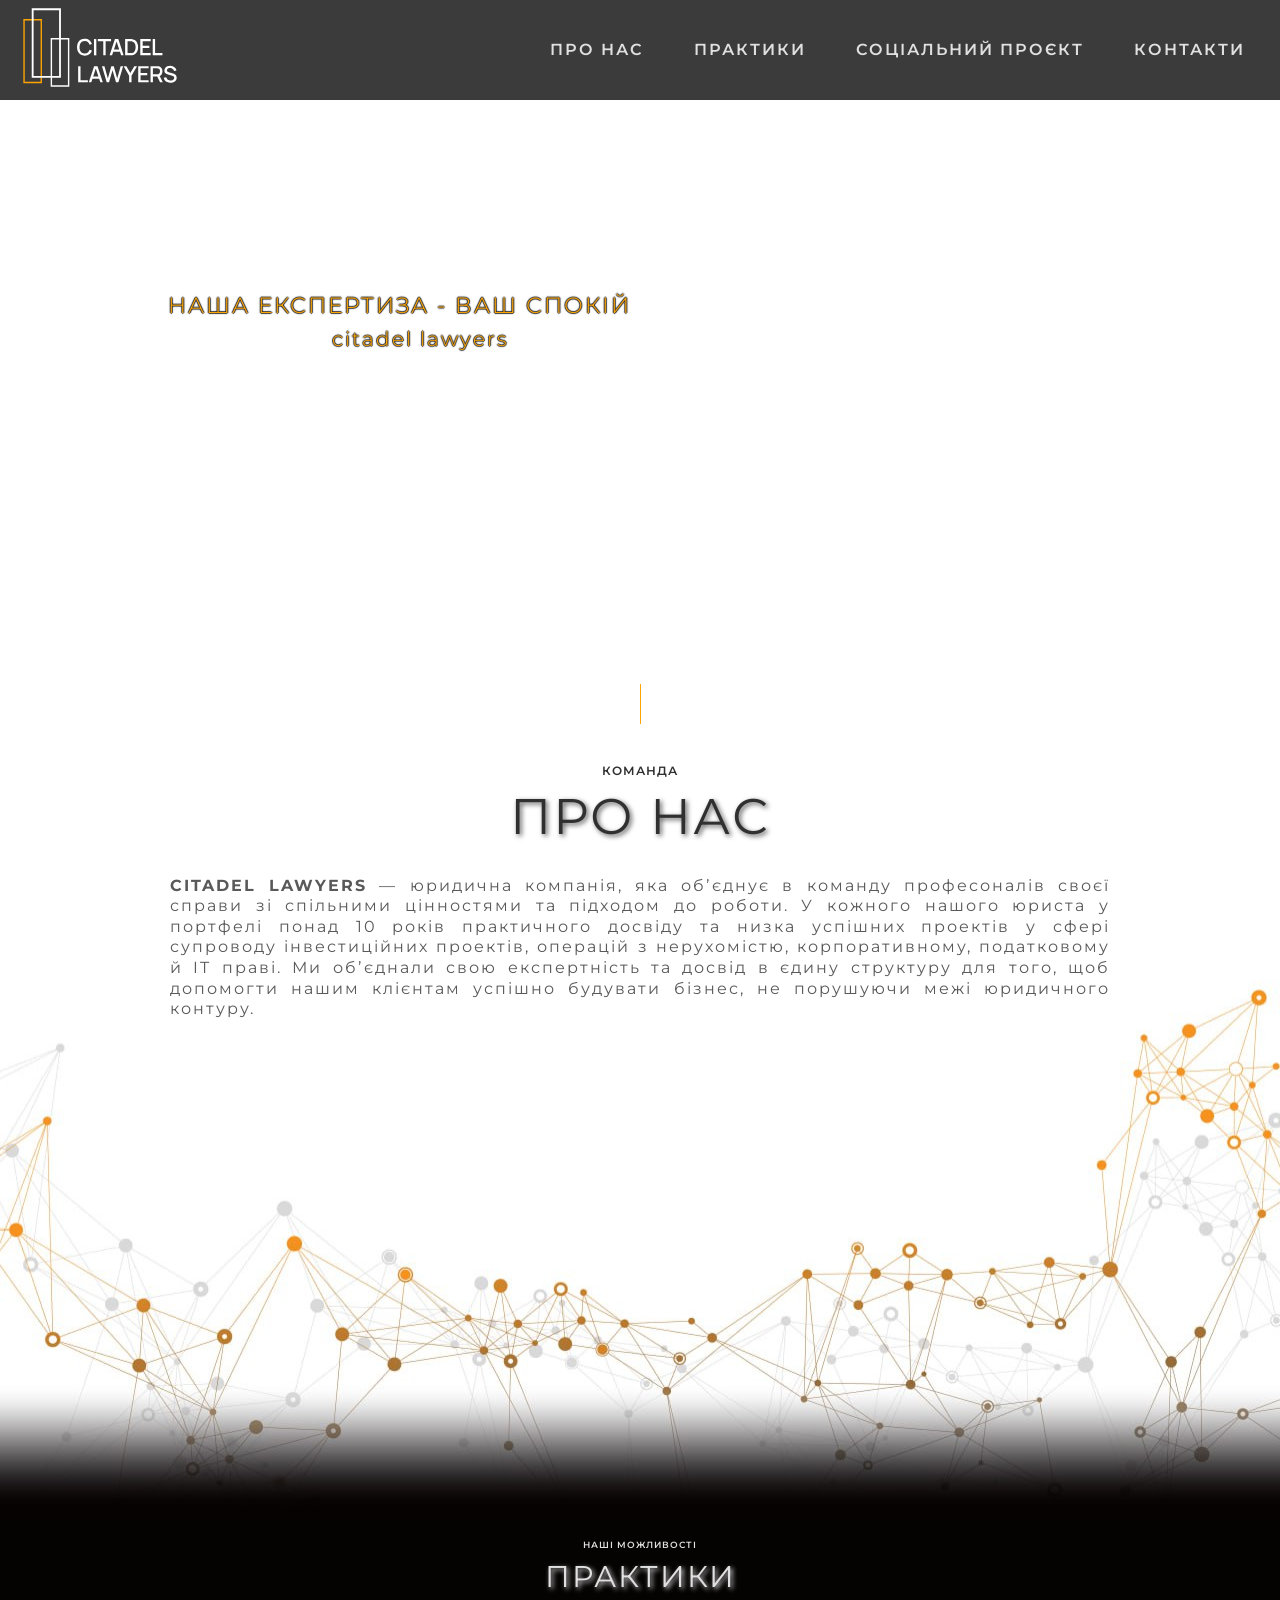
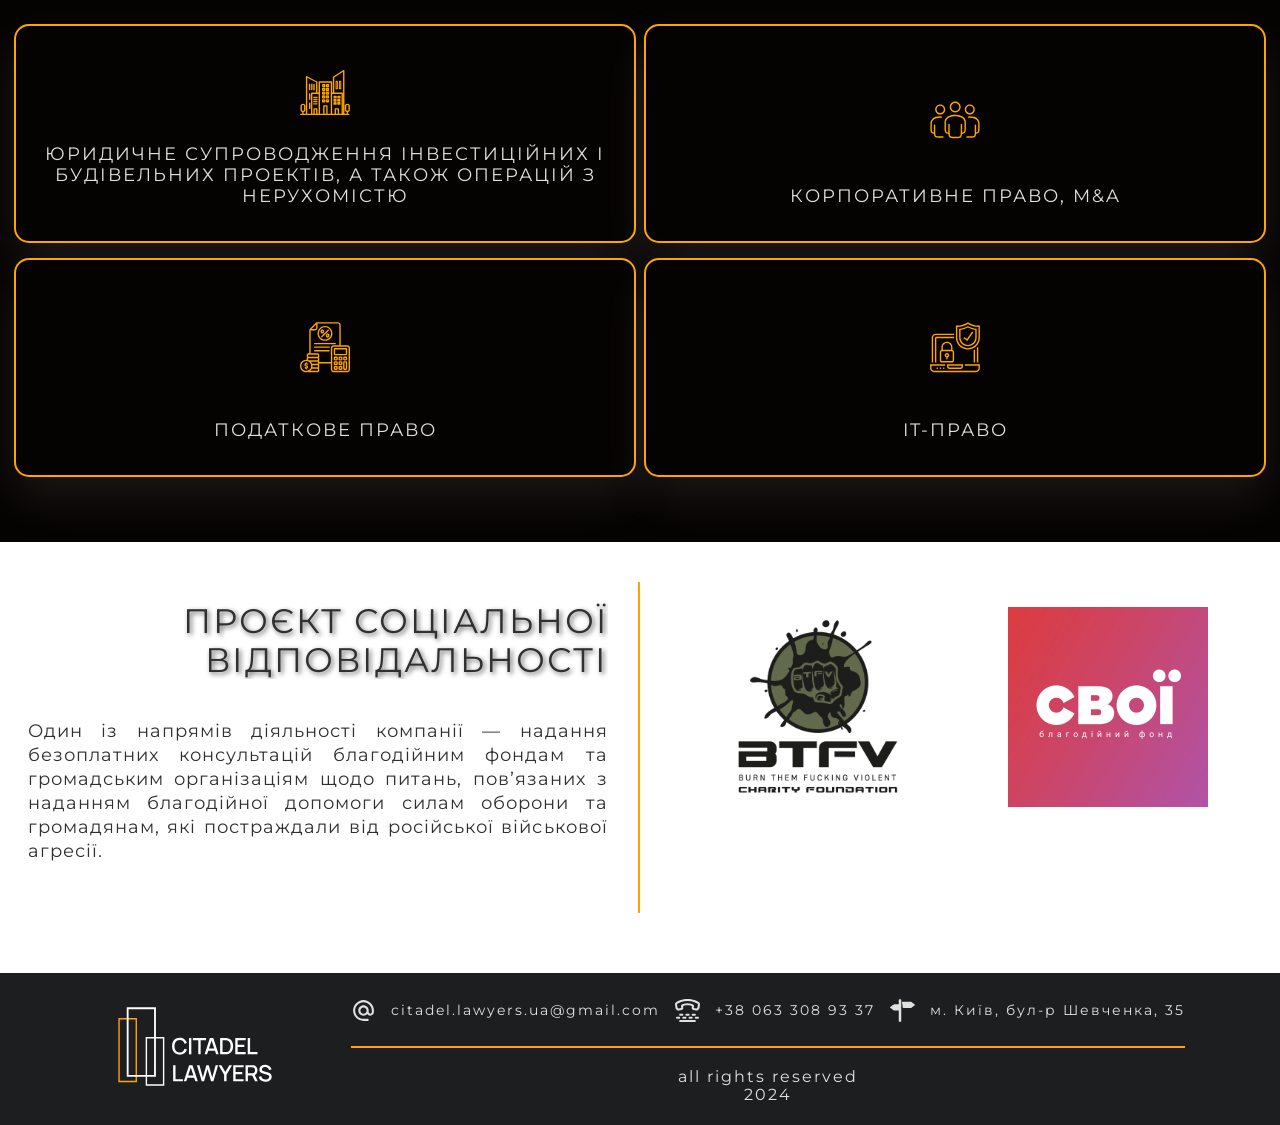
==== commit 7a26ff20: "Update index.html" ====
--- a/index.html
+++ b/index.html
@@ -292,7 +292,7 @@
           <div class="social-title">проєкт соціальної відповідальності</div>
           <div class="social-descr">
             Один із напрямів діяльності компанії — надання безоплатних
-            консультацій благодійних фондів та громадських організацій щодо
+            консультацій благодійним фондам та громадським організаціям щодо
             питань, повʼязаних з наданням благодійної допомоги силам оборони та
             громадянам, які постраждали від російської військової агресії.
           </div>
@@ -343,7 +343,7 @@
               <use href="./assets/sprite.svg#address"></use>
             </svg>
             <a href="https://maps.app.goo.gl/r8JqjMeiHkC2CvdK7"
-              >бульвар Шевченка, 35</a
+              >м. Київ, бул-р Шевченка, 35</a
             >
           </li>
         </ul>
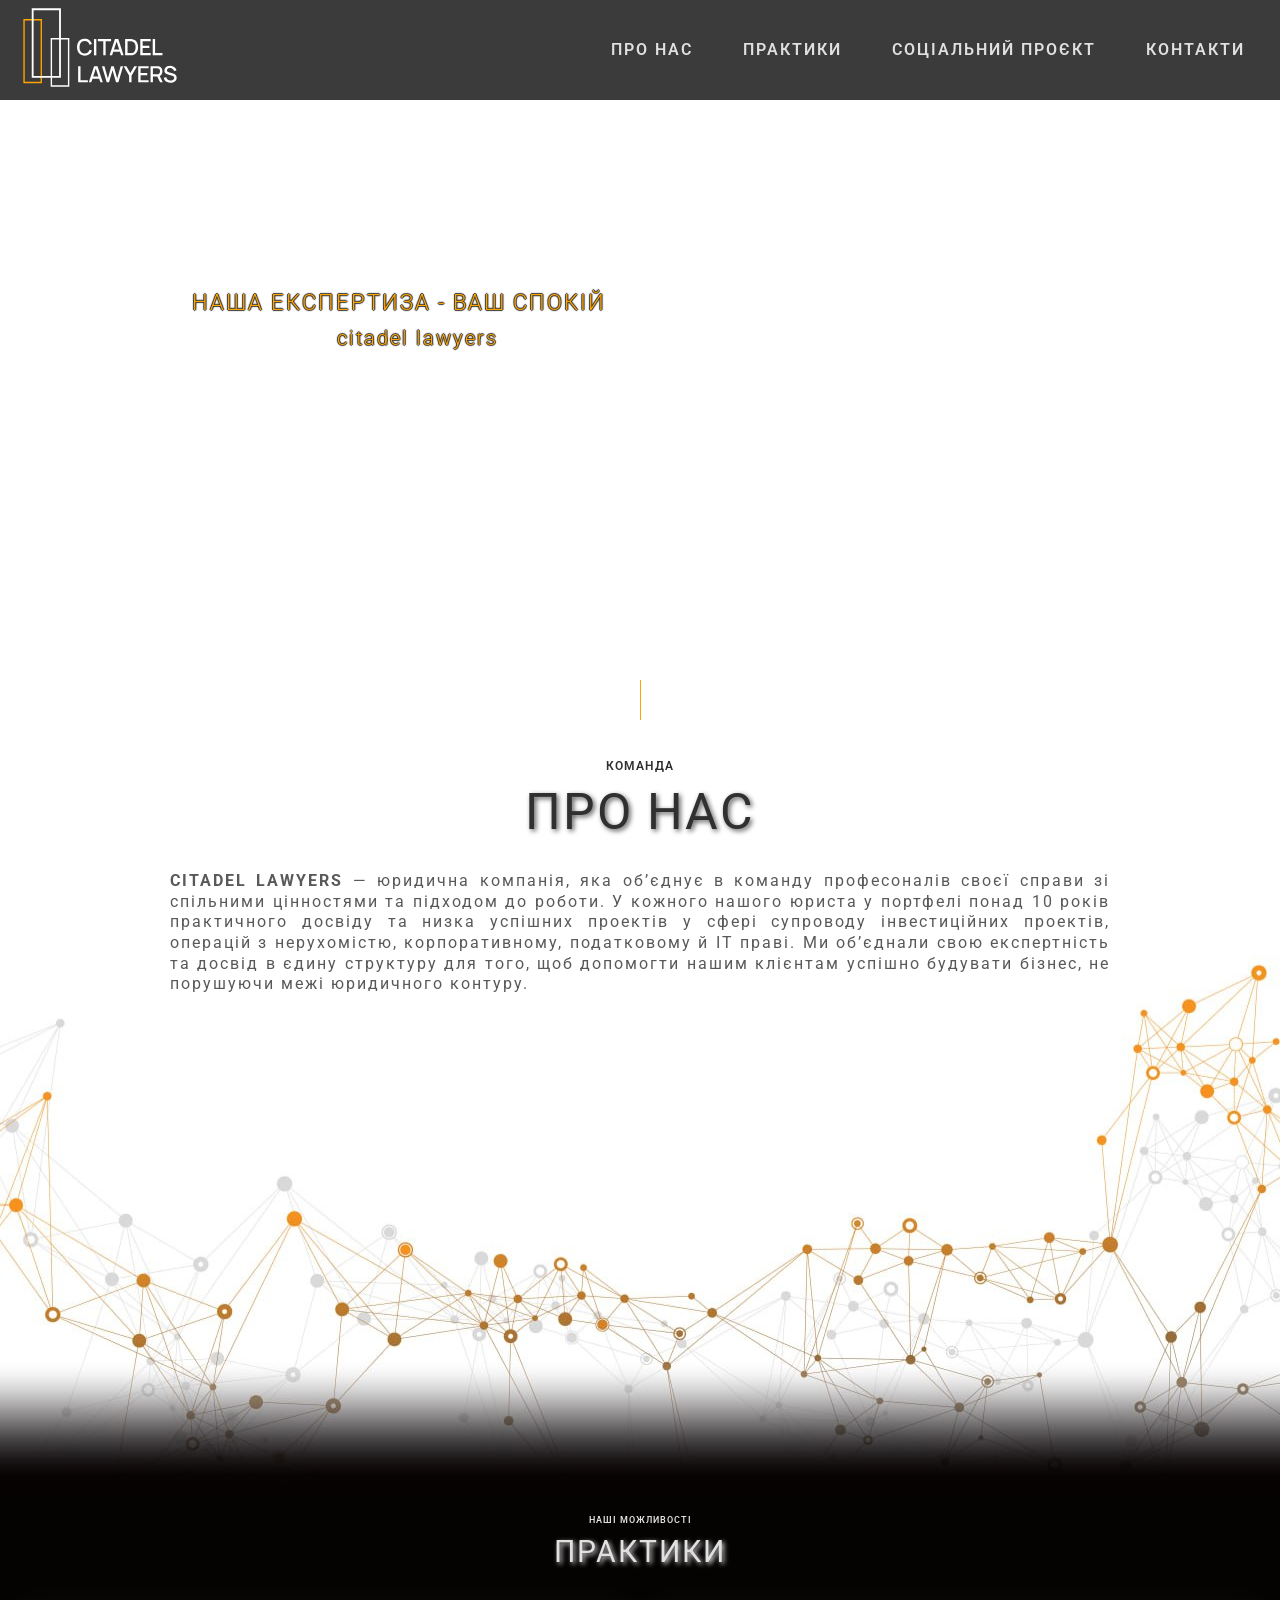
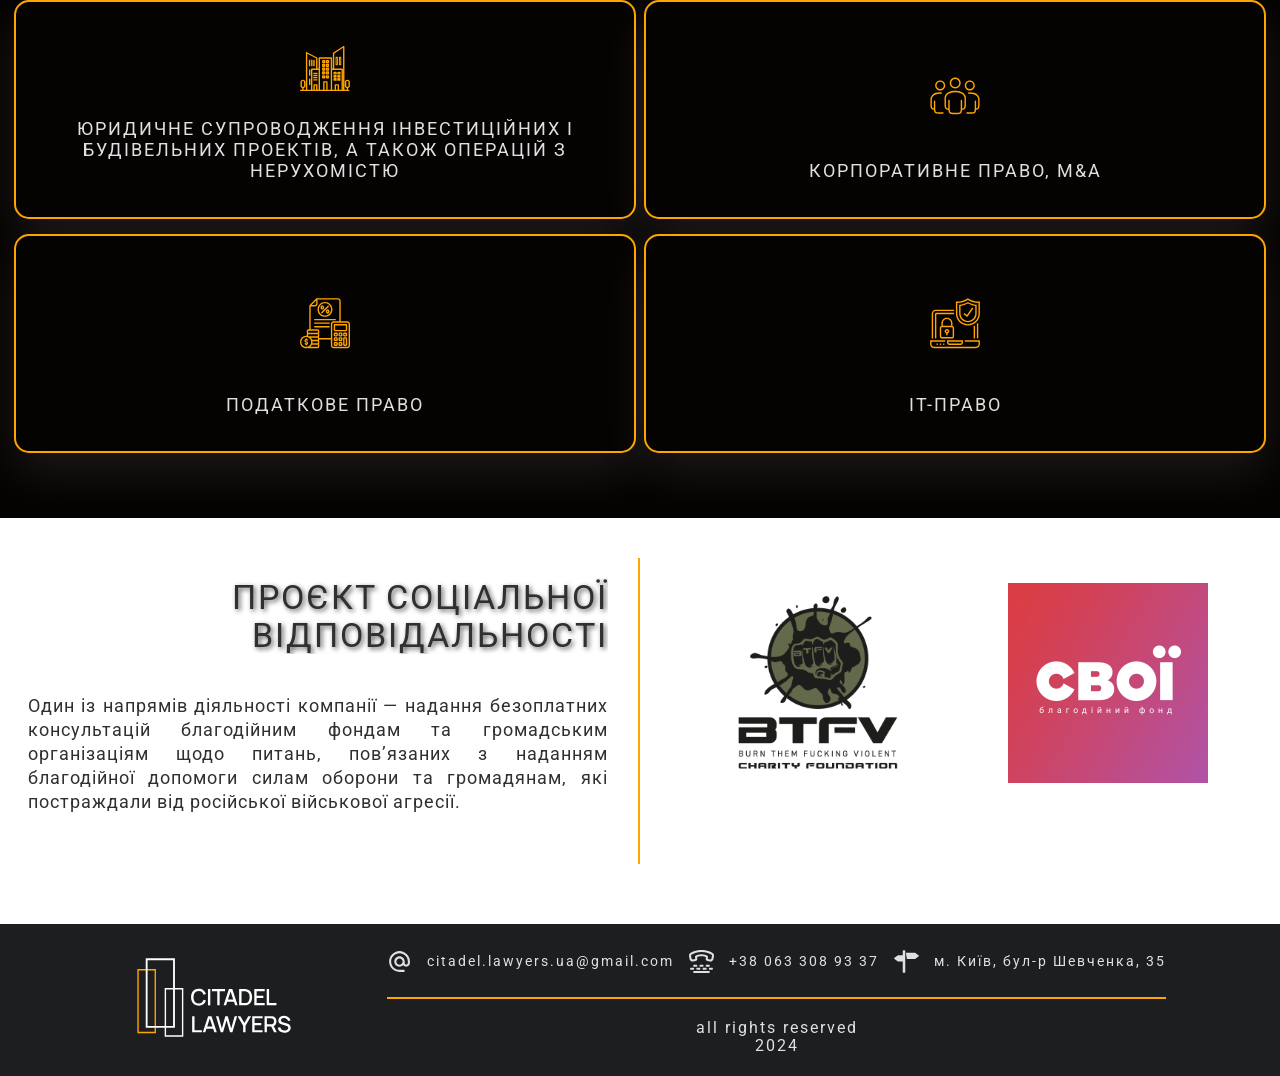
==== commit aaa18dc2: "replaced video with background on mob devices" ====
--- a/index.html
+++ b/index.html
@@ -54,6 +54,7 @@
     </header>
     <main>
       <section id="hero" class="hero-container">
+        <div class="bg"></div>
         <video
           class="video-bg"
           loading="lazy"
--- a/styles.css
+++ b/styles.css
@@ -1,5 +1,5 @@
-@import url("https://fonts.googleapis.com/css2?family=Montserrat:wght@100;200;300&display=swap");
-
+/* @import url("https://fonts.googleapis.com/css2?family=Montserrat:wght@100;200;300&display=swap"); */
+@import url("https://fonts.googleapis.com/css2?family=Roboto:wght@100;300;400;500;700;900&display=swap");
 :root {
   --white-text: rgb(224, 224, 224);
   --black-text: #303030;
@@ -44,7 +44,8 @@
 body {
   margin: 0;
   padding: 0;
-  font-family: "Montserrat", sans-serif;
+  /* font-family: "Montserrat", sans-serif; */
+  font-family: "Roboto", sans-serif;
   font-weight: 400;
   color: var(--white-text);
   letter-spacing: 2px;
@@ -406,6 +407,13 @@
   position: relative;
   height: auto;
 }
+.bg {
+  height: 100vh;
+  width: 100vw;
+  background-image: url(./assets/bg-1.jpeg);
+  background-repeat: no-repeat;
+  background-size: cover;
+}
 
 .hero-titile {
   position: absolute;
@@ -424,10 +432,11 @@
 }
 
 .video-bg {
-  width: 100%;
-  height: auto;
+  /* width: 100%; */
+  /* height: auto;
   --webkit-transform: scaleX(1.5);
-  --moz-transform: scaleX(1.72);
+  --moz-transform: scaleX(1.72); */
+  display: none;
 }
 
 .video-bg::-webkit-media-controls-panel,
@@ -451,50 +460,75 @@
 }
 .hero-moto {
   color: var(--orange-accent);
-  font-size: 8px;
+  font-size: 12px;
   padding-left: 30px;
   font-weight: 300;
   visibility: hidden;
   animation: ani 12s forwards;
+  line-height: calc(18 / 12);
 }
 .hero-sign {
   color: var(--orange-accent);
-  font-size: 7px;
+  font-size: 10px;
   text-transform: none;
   margin-top: 10px;
   padding-left: 60px;
   font-weight: 300;
   visibility: hidden;
   animation: ani 12s forwards;
+  line-height: calc(16 / 10);
 }
 
 @media screen and (min-width: 375px) {
+  .hero-sign {
+    padding-left: 15%;
+  }
+  .bg {
+    height: 100vh;
+    width: 100%;
+    background-image: url(./assets/bg-1.jpeg);
+    background-repeat: no-repeat;
+    background-size: cover;
+  }
+}
+
+@media screen and (min-width: 768px) {
+  .bg {
+    display: none;
+  }
+  .video-bg {
+    display: block;
+    width: 100%;
+    height: auto;
+    --webkit-transform: scaleX(1.5);
+    --moz-transform: scaleX(1.72);
+  }
   .hero-moto {
-    font-size: 8px;
+    font-size: 18px;
+    line-height: calc(22 / 18);
   }
   .hero-sign {
-    font-size: 7px;
+    font-size: 16px;
     padding-left: 15%;
-  }
-}
-
-@media screen and (min-width: 768px) {
-  .hero-moto {
-    font-size: 14px;
-  }
-  .hero-sign {
-    font-size: 12px;
-    padding-left: 15%;
+    line-height: calc(20 / 16);
   }
 }
 
 @media screen and (min-width: 1025px) {
   .hero-moto {
     font-size: 22px;
+    line-height: calc(26 / 22);
   }
   .hero-sign {
     font-size: 20px;
     padding-left: 15%;
+    line-height: calc(24 / 20);
+  }
+  .video-bg {
+    width: 100%;
+    height: auto;
+    --webkit-transform: scaleX(1.5);
+    --moz-transform: scaleX(1.72);
   }
 }
 
